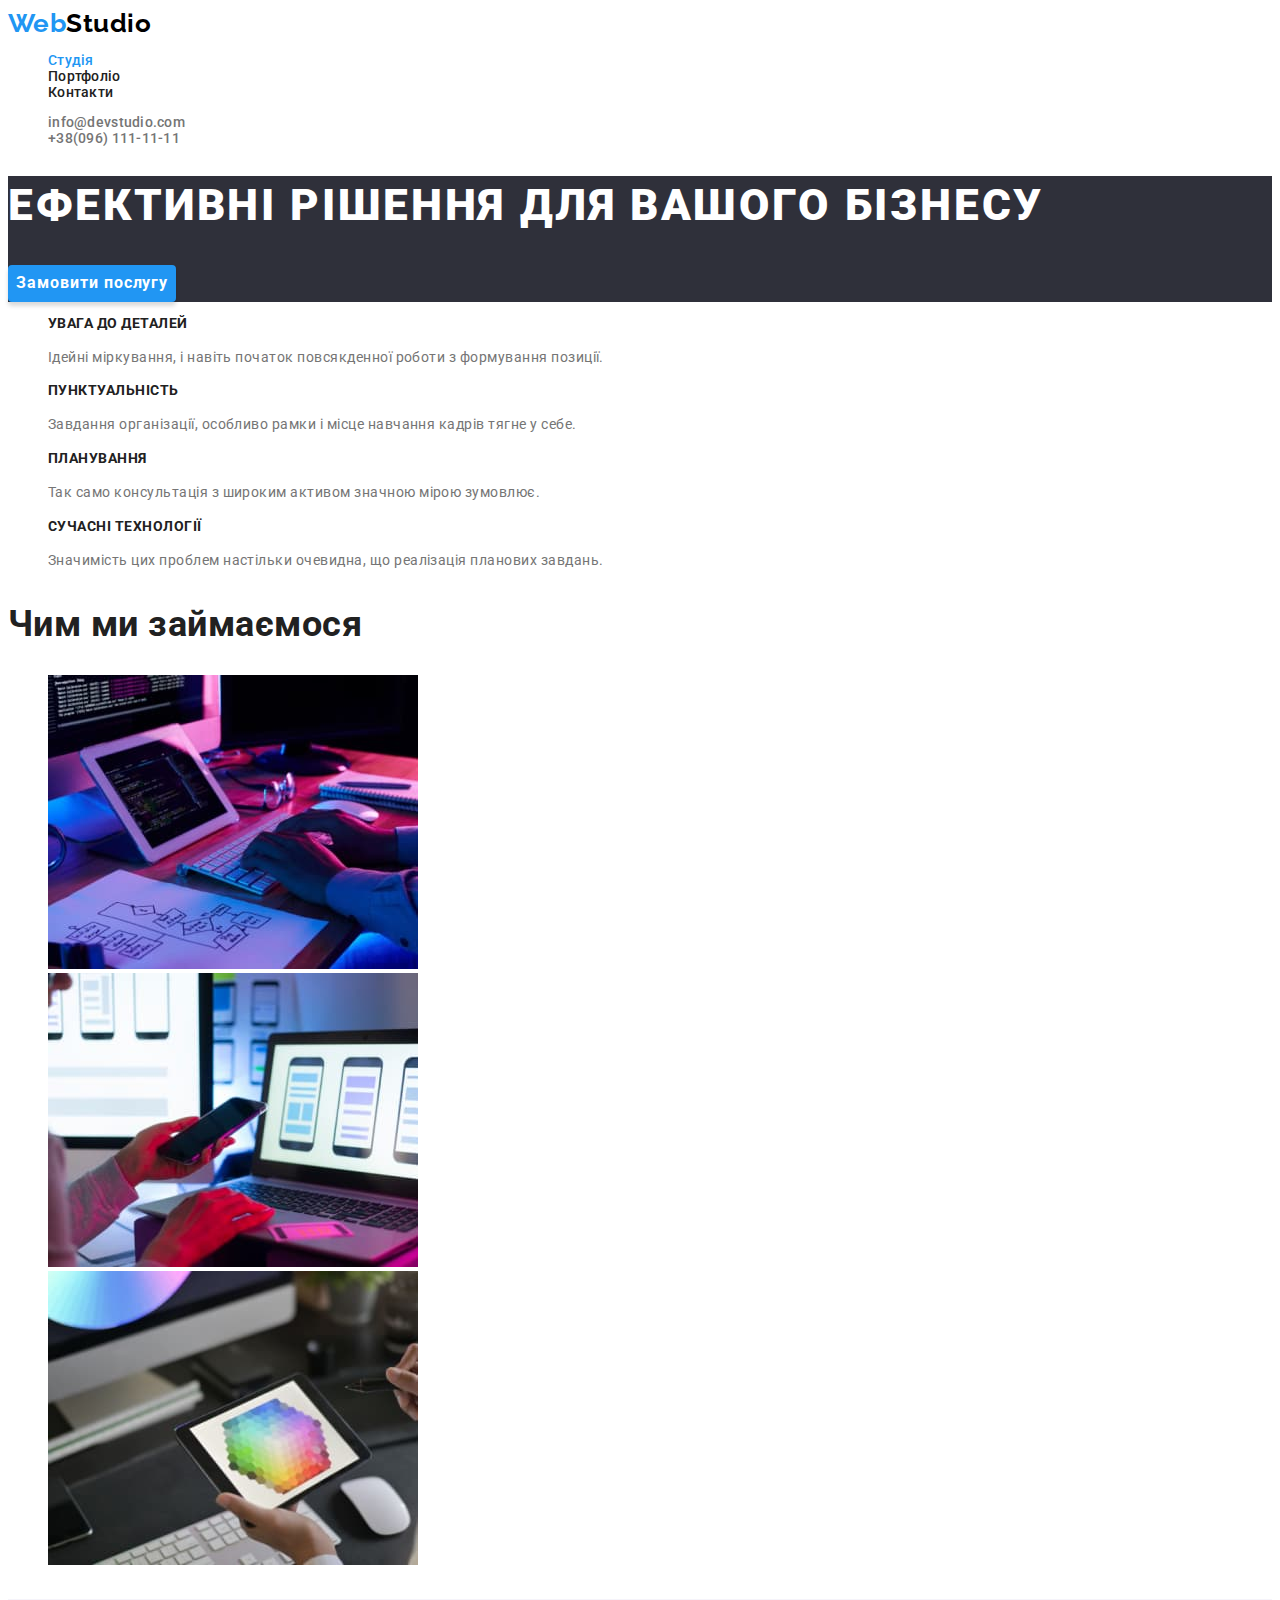
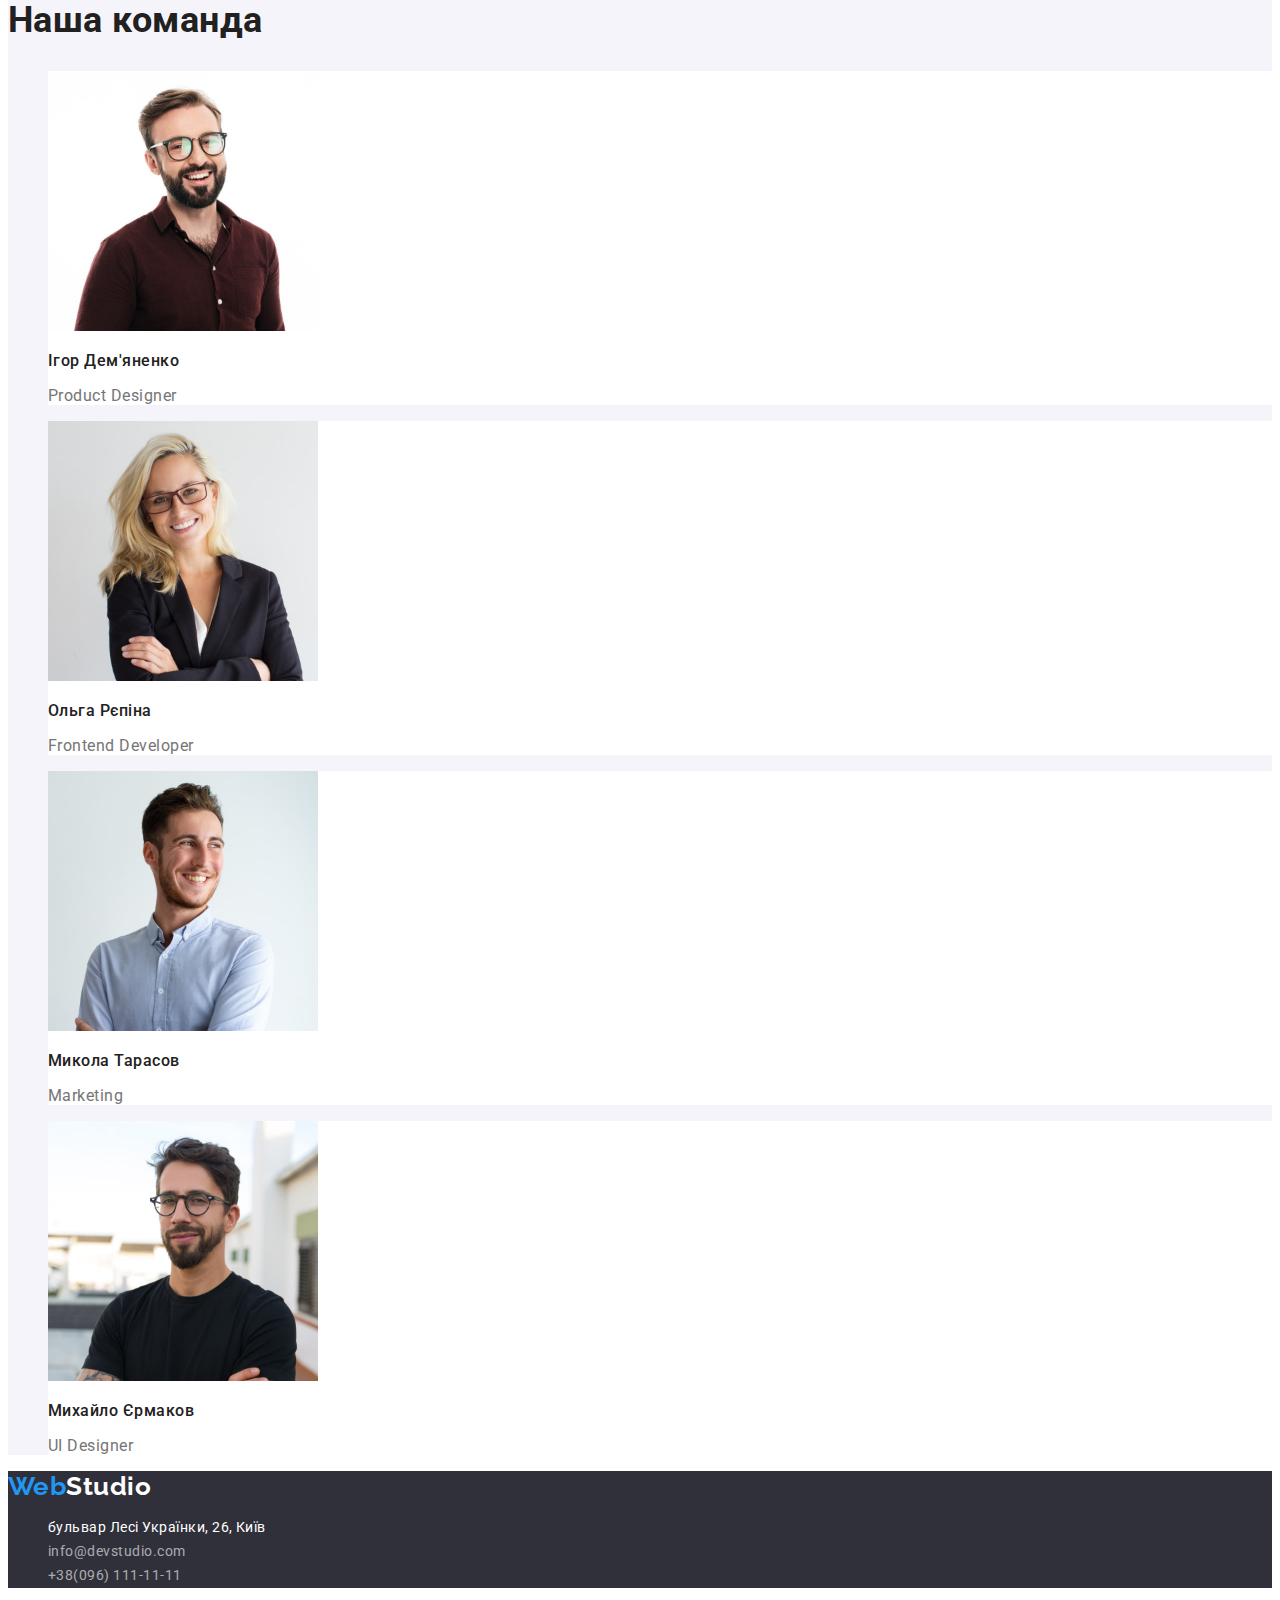
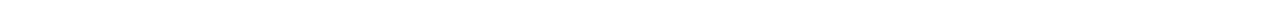
==== index.html @ f8b34349 "initial commit hw-03" ====
<!DOCTYPE html>
<html lang="uk">
  <head>
    <meta charset="UTF-8" />
    <meta http-equiv="X-UA-Compatible" content="IE=edge" />
    <meta name="viewport" content="width=device-width, initial-scale=1.0" />
    <title>goit-markup-hw-02</title>
    <link rel="preconnect" href="https://fonts.googleapis.com" />
    <link rel="preconnect" href="https://fonts.gstatic.com" crossorigin />
    <link
      href="https://fonts.googleapis.com/css2?family=Raleway:wght@700&family=Roboto:wght@400;500;700;900&display=swap"
      rel="stylesheet"
    />
    <link rel="stylesheet" href="./css/styles.css" />
  </head>
  <body>
    <header>
      <nav>
        <a class="link logo" href="./index.html">Web<span class="logo-span">Studio</span></a>
        <ul class="ul-nav">
          <li class="list">
            <a class="link nav link-current" href="./index.html">Студія</a>
          </li>
          <li class="list"><a class="link nav" href="./portfolio.html">Портфоліо</a></li>
          <li class="list"><a class="link nav" href="#">Контакти</a></li>
        </ul>
        <ul class="ul-nav">
          <li class="list">
            <a class="link auth" href="mailto:info@devstudio.com">info@devstudio.com</a>
          </li>
          <li class="list">
            <a class="link auth" href="tel:+380961111111">+38(096) 111-11-11</a>
          </li>
        </ul>
      </nav>
    </header>
    <main>
      <section class="hero-studio">
        <h1 class="hero-title">Ефективні рішення для вашого бізнесу</h1>
        <button class="btn btn-studio" type="button">Замовити послугу</button>
      </section>
      <section class="features">
        <h2 class="visually-hidden">Наші переваги</h2>
        <ul>
          <li class="list">
            <h3 class="features-title">Увага до деталей</h3>
            <p class="features-text">
              Ідейні міркування, і навіть початок повсякденної роботи з формування позиції.
            </p>
          </li>
          <li class="list">
            <h3 class="features-title">Пунктуальність</h3>
            <p class="features-text">
              Завдання організації, особливо рамки і місце навчання кадрів тягне у себе.
            </p>
          </li>
          <li class="list">
            <h3 class="features-title">Планування</h3>
            <p class="features-text">
              Так само консультація з широким активом значною мірою зумовлює.
            </p>
          </li>
          <li class="list">
            <h3 class="features-title">Сучасні технології</h3>
            <p class="features-text">
              Значимість цих проблем настільки очевидна, що реалізація планових завдань.
            </p>
          </li>
        </ul>
      </section>
      <section class="work">
        <h2 class="work-title">Чим ми займаємося</h2>
        <ul>
          <li class="list">
            <img src="./img/img1.jpg" alt="Фото десктопні розробки" width="370" />
          </li>
          <li class="list">
            <img src="./img/img2.jpg" alt="Фото розробка під мобільній пристрій" width="370" />
          </li>
          <li class="list">
            <img src="./img/img3.jpg" alt="Фото розробки графічного дизайну" width="370" />
          </li>
        </ul>
      </section>
      <section class="comand">
        <h2 class="comand-title">Наша команда</h2>
        <ul>
          <li class="list card">
            <img class="img" src="./img/t1.jpg" alt="Фото Ігор Дем'яненко" width="270" />
            <h3 class="card-title">Ігор Дем'яненко</h3>
            <p class="card-text">Product Designer</p>
          </li>
          <li class="list card">
            <img class="img" src="./img/t2.jpg" alt="Фото Ольга Рєпіна" width="270" />
            <h3 class="card-title">Ольга Рєпіна</h3>
            <p class="card-text">Frontend Developer</p>
          </li>
          <li class="list card">
            <img class="img" src="./img/t3.jpg" alt="Фото Микола Тарасов" width="270" />
            <h3 class="card-title">Микола Тарасов</h3>
            <p class="card-text">Marketing</p>
          </li>
          <li class="list card">
            <img class="img" src="./img/t4.jpg" alt="Фото Михайло Єрмаков" width="270" />
            <h3 class="card-title">Михайло Єрмаков</h3>
            <p class="card-text">UI Designer</p>
          </li>
        </ul>
      </section>
    </main>
    <footer class="footer">
      <a class="link logo" href="./index.html">Web<span class="footer-span">Studio</span></a>
      <address class="address">
        <ul>
          <li class="list">
            <a
              class="link map"
              href="https://goo.gl/maps/aX8FBNbtvhdyTscHA"
              target="_blank"
              rel="noreferrer nofollow noopener"
              >бульвар Лесі Українки, 26, Київ</a
            >
          </li>
          <li class="list">
            <a class="link mailto" href="mailto:info@devstudio.com">info@devstudio.com</a>
          </li>
          <li class="list"><a class="link tel" href="tel:+380961111111">+38(096) 111-11-11</a></li>
        </ul>
      </address>
    </footer>
  </body>
</html>
---- css/styles.css ----
:root {
  --primary-text-color:#212121;
  --primary-white-color: #ffffff;
  --accent-color: #2196F3;
  --accent-text-color: #757575;
  --accent-bgd-color: #2F303A;
}
body {
  color: var(--primary-text-color);
  background-color: var(--primary-white-color);
  font-family: 'Roboto', sans-serif;
  letter-spacing: 0.03em;
}
.link {
  text-decoration: none;
}
.list {
  list-style: none;
}
.logo {
  color: var(--accent-color);
  font-family: 'Raleway', sans-serif;
  font-weight: 700;
  font-size: 26px;
  line-height: 1.19;
}
.logo-span {
  color: #000000;
}
.ul-nav {
  font-weight: 500;
  font-size: 14px;
  line-height: 1.14;
  letter-spacing: 0.02em;
}
.nav {
  color: var(--primary-text-color);
}
.auth {
  color: var(--accent-text-color);
}
.link-current,
  .nav:hover,
  .nav:focus,
  .auth:hover,
  .auth:focus {
  color: var(--accent-color);
}
.hero-studio {
  background-color: var(--accent-bgd-color);
}
.hero-title{
  color: var(--primary-white-color);
  font-weight: 900;
  font-size: 44px;
  line-height: 1.36;
  letter-spacing: 0.06em;
  text-transform: uppercase;
}
.btn {
  box-shadow: 0px 4px 4px rgba(0, 0, 0, 0.15);
  border: var(--accent-color) solid 2px;
  border-radius: 4px;
  font-family: inherit;
  font-size: 16px;
  cursor: pointer;
}
.btn-studio {
  color: var(--primary-white-color);
  background:var(--accent-color);
  font-weight: 700;
  line-height: 1.88;
  letter-spacing: 0.06em;
}
.btn-studio:hover,
.btn-studio:focus {
  color: #188CE8;
}
.btn-portfolio {
  color: var(--primary-text-color);
  background-color: #F5F4FA;
  font-weight: 500;
  line-height: 1.62;
  letter-spacing: 0.03em;
}
.btn-portfolio-current,
  .btn-portfolio:hover,
  .btn-portfolio:focus {
  color: var(--primary-white-color);
  background-color: var(--accent-color);
}
.visually-hidden {
  position: absolute;
  white-space: nowrap;
  width: 1px;
  height: 1px;
  overflow: hidden;
  border: 0;
  padding: 0;
  clip: rect(0 0 0 0);
  clip-path: inset(50%);
  margin: -1px;
}
.features {
  font-size: 14px;
}
.features-title {
  color: var(--primary-text-color);
  font-weight: 700;
  font-size: 14px;
  line-height: 1.14;
  text-transform: uppercase;  
}
.features-text {
  color: var(--accent-text-color);
  line-height: 1.71;
}
.comand {
  background-color: #F5F4FA;
}
.work-title,
  .comand-title {
  color: var(--primary-text-color);
  font-weight: 700;
  font-size: 36px;
  line-height: 1.17;
}
.card {
  background-color: var(--primary-white-color);
  font-size: 16px;
  line-height: 1.19;
}
.card-title {
  color: var(--primary-text-color);
  font-weight: 500;
  font-size: 16px;
}
.card-text {
  color: var(--accent-text-color);
}
.footer {
  background-color: var(--accent-bgd-color);
}
.footer-span {
  color: var(--primary-white-color);
}
.address {
  font-style: normal;
  font-size: 14px;
  line-height: 1.71;
}
.map {
  color: var(--primary-white-color);
}
.mailto,
.tel {
  color: rgba(255, 255, 255, 0.6);  
}
.mailto:hover,
  .mailto:focus,
  .tel:hover,
  .tel:focus,
  .map:hover,
  .map:focus,
  .logo:hover,
  .logo:focus,
  .logo-span:hover,
  .logo-span:focus,
  .footer-span:hover,
  .footer-span:focus {
  color: var(--accent-color);
}
.portfolio-title {
  color: var(--primary-text-color);
  font-weight: 700;
  font-size: 18px;
  line-height: 2.00;
  letter-spacing: 0.06em;
}
.portfolio-text {
  color: var(--accent-text-color);
  font-size: 16px;
  line-height: 1.88;
}
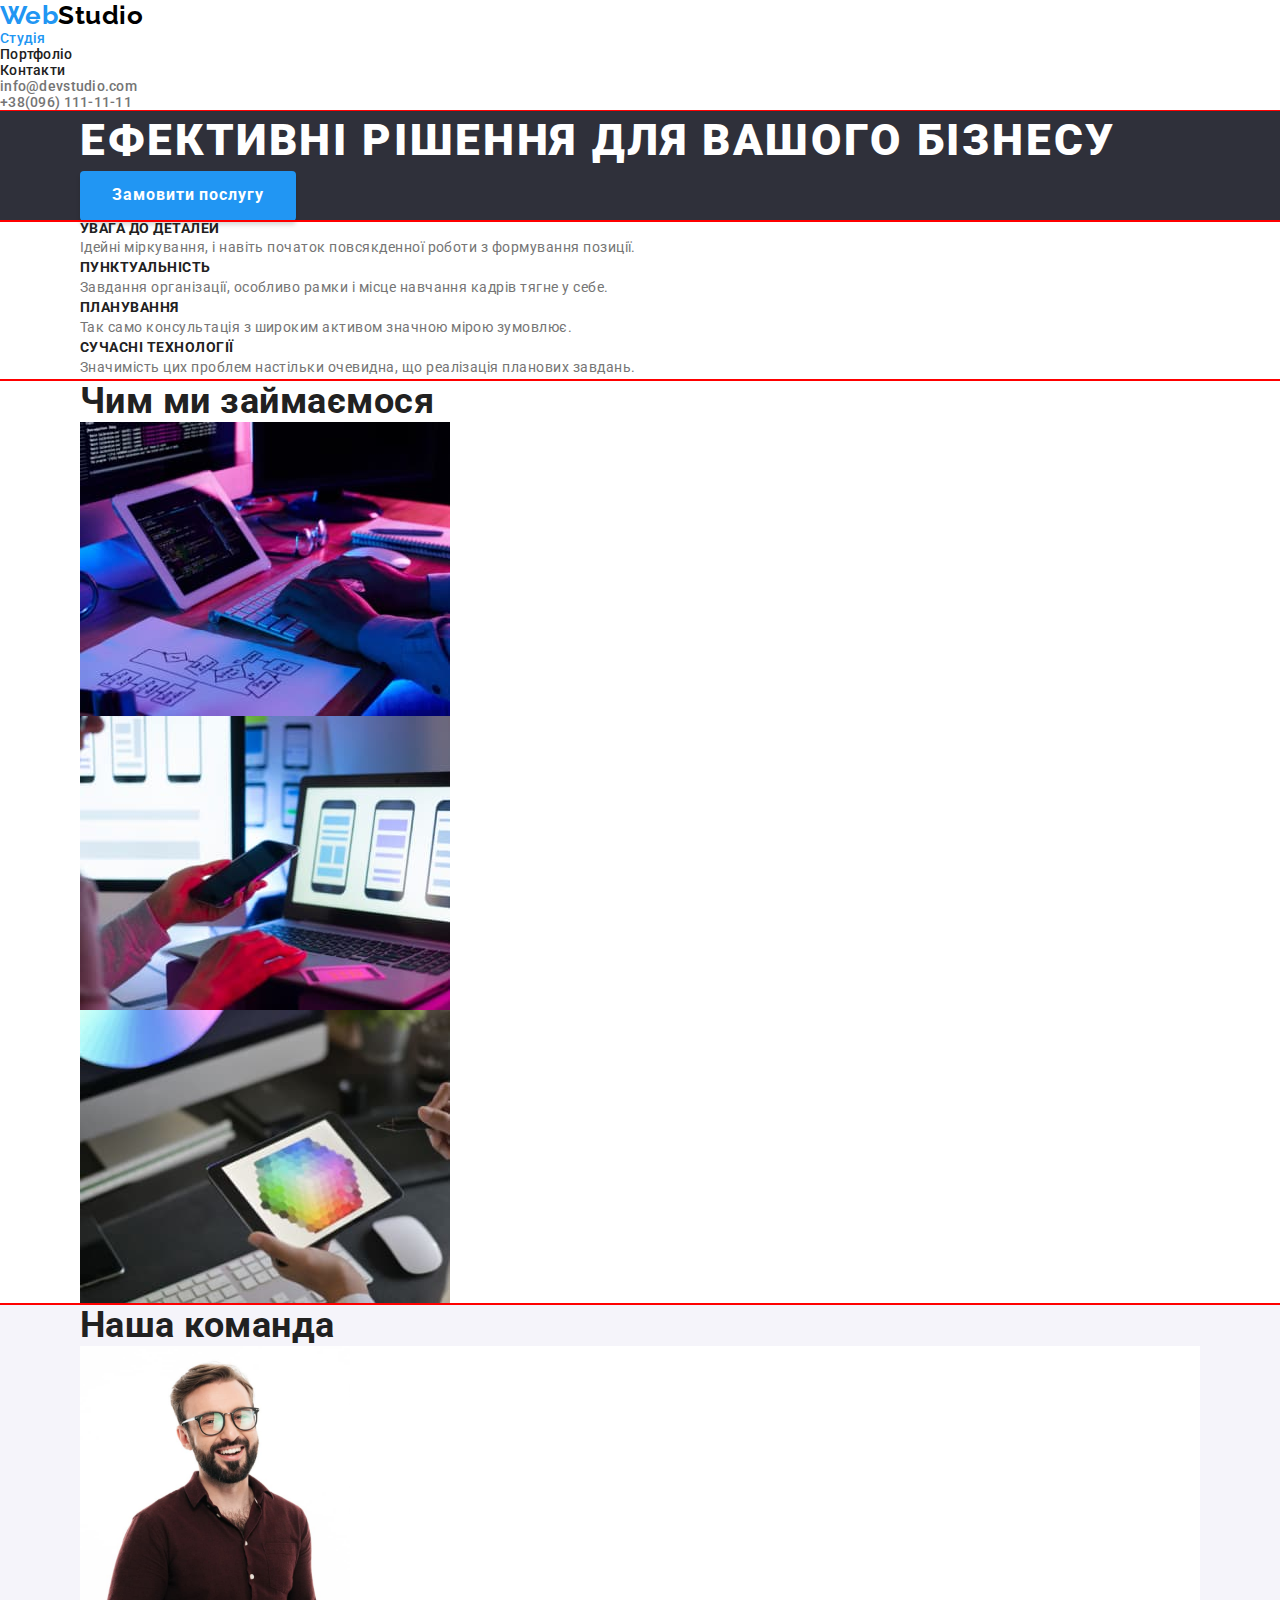
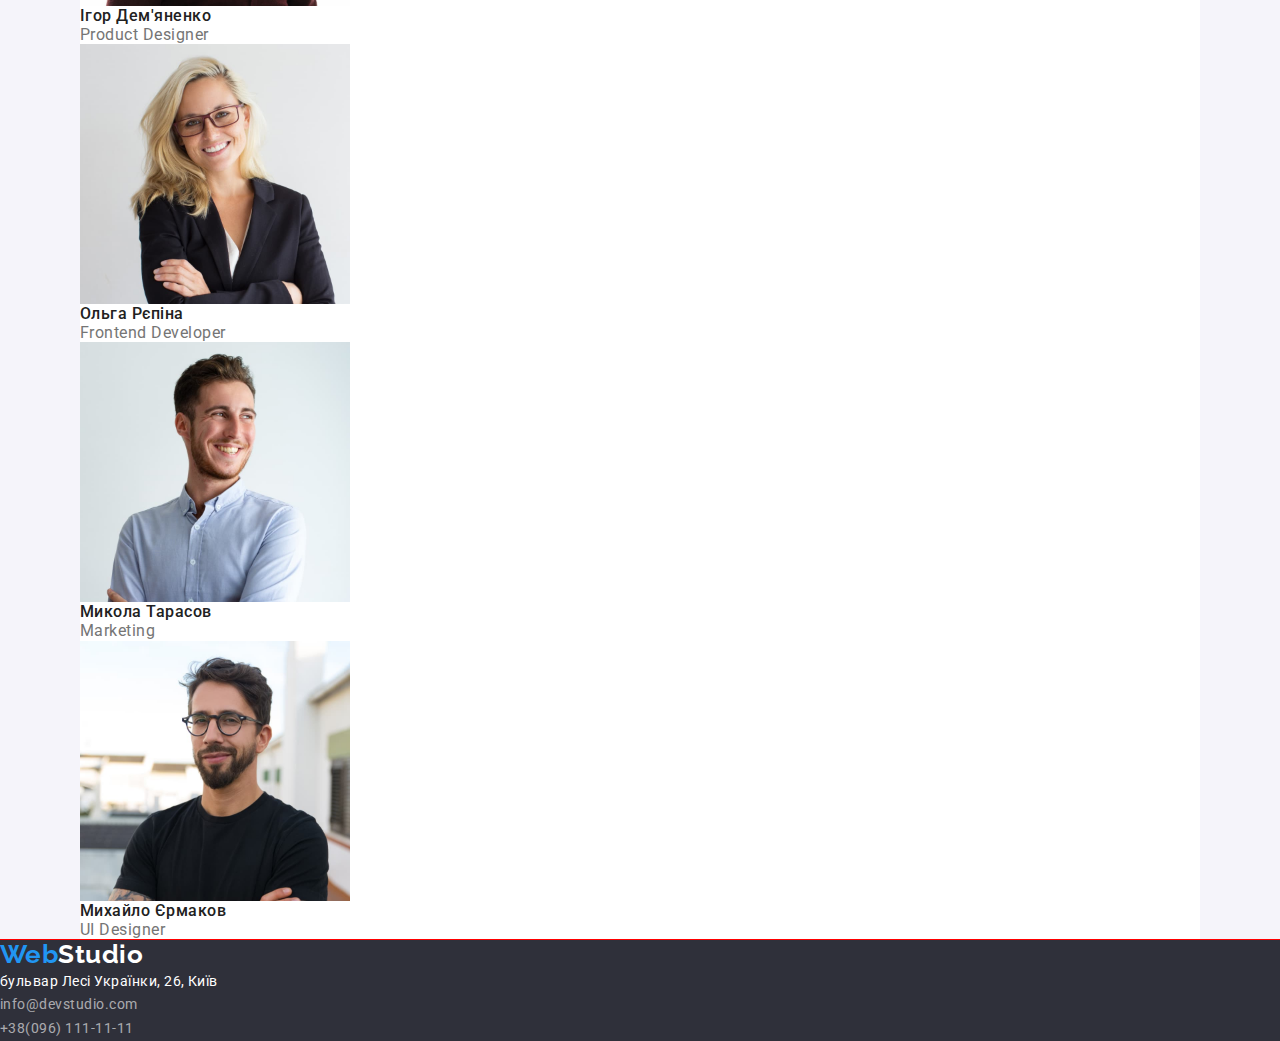
==== commit e5334a32: "section outline: 1px solid red;" ====
--- a/index.html
+++ b/index.html
@@ -4,12 +4,16 @@
     <meta charset="UTF-8" />
     <meta http-equiv="X-UA-Compatible" content="IE=edge" />
     <meta name="viewport" content="width=device-width, initial-scale=1.0" />
-    <title>goit-markup-hw-02</title>
+    <title>goit-markup-hw-03</title>
     <link rel="preconnect" href="https://fonts.googleapis.com" />
     <link rel="preconnect" href="https://fonts.gstatic.com" crossorigin />
     <link
       href="https://fonts.googleapis.com/css2?family=Raleway:wght@700&family=Roboto:wght@400;500;700;900&display=swap"
       rel="stylesheet"
+    />
+    <link
+      rel="stylesheet"
+      href="https://cdnjs.cloudflare.com/ajax/libs/modern-normalize/1.1.0/modern-normalize.min.css"
     />
     <link rel="stylesheet" href="./css/styles.css" />
   </head>
@@ -35,77 +39,95 @@
       </nav>
     </header>
     <main>
-      <section class="hero-studio">
-        <h1 class="hero-title">Ефективні рішення для вашого бізнесу</h1>
-        <button class="btn btn-studio" type="button">Замовити послугу</button>
+      <section class="section hero-studio">
+        <div class="container">
+          <h1 class="hero-title">Ефективні рішення для вашого бізнесу</h1>
+          <button class="btn btn-studio" type="button">Замовити послугу</button>
+        </div>
       </section>
-      <section class="features">
-        <h2 class="visually-hidden">Наші переваги</h2>
-        <ul>
-          <li class="list">
-            <h3 class="features-title">Увага до деталей</h3>
-            <p class="features-text">
-              Ідейні міркування, і навіть початок повсякденної роботи з формування позиції.
-            </p>
-          </li>
-          <li class="list">
-            <h3 class="features-title">Пунктуальність</h3>
-            <p class="features-text">
-              Завдання організації, особливо рамки і місце навчання кадрів тягне у себе.
-            </p>
-          </li>
-          <li class="list">
-            <h3 class="features-title">Планування</h3>
-            <p class="features-text">
-              Так само консультація з широким активом значною мірою зумовлює.
-            </p>
-          </li>
-          <li class="list">
-            <h3 class="features-title">Сучасні технології</h3>
-            <p class="features-text">
-              Значимість цих проблем настільки очевидна, що реалізація планових завдань.
-            </p>
-          </li>
-        </ul>
+      <section class="section features">
+        <div class="container">
+          <h2 class="visually-hidden">Наші переваги</h2>
+          <ul>
+            <li class="list">
+              <h3 class="features-title">Увага до деталей</h3>
+              <p class="features-text">
+                Ідейні міркування, і навіть початок повсякденної роботи з формування позиції.
+              </p>
+            </li>
+            <li class="list">
+              <h3 class="features-title">Пунктуальність</h3>
+              <p class="features-text">
+                Завдання організації, особливо рамки і місце навчання кадрів тягне у себе.
+              </p>
+            </li>
+            <li class="list">
+              <h3 class="features-title">Планування</h3>
+              <p class="features-text">
+                Так само консультація з широким активом значною мірою зумовлює.
+              </p>
+            </li>
+            <li class="list">
+              <h3 class="features-title">Сучасні технології</h3>
+              <p class="features-text">
+                Значимість цих проблем настільки очевидна, що реалізація планових завдань.
+              </p>
+            </li>
+          </ul>
+        </div>
       </section>
-      <section class="work">
-        <h2 class="work-title">Чим ми займаємося</h2>
-        <ul>
-          <li class="list">
-            <img src="./img/img1.jpg" alt="Фото десктопні розробки" width="370" />
-          </li>
-          <li class="list">
-            <img src="./img/img2.jpg" alt="Фото розробка під мобільній пристрій" width="370" />
-          </li>
-          <li class="list">
-            <img src="./img/img3.jpg" alt="Фото розробки графічного дизайну" width="370" />
-          </li>
-        </ul>
+      <section class="section work">
+        <div class="container">
+          <h2 class="work-title">Чим ми займаємося</h2>
+          <ul>
+            <li class="list">
+              <img class="img" src="./img/img1.jpg" alt="Фото десктопні розробки" width="370" />
+            </li>
+            <li class="list">
+              <img
+                class="img"
+                src="./img/img2.jpg"
+                alt="Фото розробка під мобільній пристрій"
+                width="370"
+              />
+            </li>
+            <li class="list">
+              <img
+                class="img"
+                src="./img/img3.jpg"
+                alt="Фото розробки графічного дизайну"
+                width="370"
+              />
+            </li>
+          </ul>
+        </div>
       </section>
-      <section class="comand">
-        <h2 class="comand-title">Наша команда</h2>
-        <ul>
-          <li class="list card">
-            <img class="img" src="./img/t1.jpg" alt="Фото Ігор Дем'яненко" width="270" />
-            <h3 class="card-title">Ігор Дем'яненко</h3>
-            <p class="card-text">Product Designer</p>
-          </li>
-          <li class="list card">
-            <img class="img" src="./img/t2.jpg" alt="Фото Ольга Рєпіна" width="270" />
-            <h3 class="card-title">Ольга Рєпіна</h3>
-            <p class="card-text">Frontend Developer</p>
-          </li>
-          <li class="list card">
-            <img class="img" src="./img/t3.jpg" alt="Фото Микола Тарасов" width="270" />
-            <h3 class="card-title">Микола Тарасов</h3>
-            <p class="card-text">Marketing</p>
-          </li>
-          <li class="list card">
-            <img class="img" src="./img/t4.jpg" alt="Фото Михайло Єрмаков" width="270" />
-            <h3 class="card-title">Михайло Єрмаков</h3>
-            <p class="card-text">UI Designer</p>
-          </li>
-        </ul>
+      <section class="section comand">
+        <div class="container">
+          <h2 class="comand-title">Наша команда</h2>
+          <ul>
+            <li class="list card">
+              <img class="img" src="./img/t1.jpg" alt="Фото Ігор Дем'яненко" width="270" />
+              <h3 class="card-title">Ігор Дем'яненко</h3>
+              <p class="card-text">Product Designer</p>
+            </li>
+            <li class="list card">
+              <img class="img" src="./img/t2.jpg" alt="Фото Ольга Рєпіна" width="270" />
+              <h3 class="card-title">Ольга Рєпіна</h3>
+              <p class="card-text">Frontend Developer</p>
+            </li>
+            <li class="list card">
+              <img class="img" src="./img/t3.jpg" alt="Фото Микола Тарасов" width="270" />
+              <h3 class="card-title">Микола Тарасов</h3>
+              <p class="card-text">Marketing</p>
+            </li>
+            <li class="list card">
+              <img class="img" src="./img/t4.jpg" alt="Фото Михайло Єрмаков" width="270" />
+              <h3 class="card-title">Михайло Єрмаков</h3>
+              <p class="card-text">UI Designer</p>
+            </li>
+          </ul>
+        </div>
       </section>
     </main>
     <footer class="footer">
--- a/css/styles.css
+++ b/css/styles.css
@@ -1,3 +1,22 @@
+html {
+  box-sizing: border-box;
+}
+*,
+*::before,
+*::after {
+  box-sizing: inherit;
+}
+body {
+  margin: 0;
+  color: var(--primary-text-color);
+  background-color: var(--primary-white-color);
+  font-family: 'Roboto', sans-serif;
+  letter-spacing: 0.03em;
+}
+h1,h2,h3, p {
+  padding: 0;
+  margin: 0;
+}
 :root {
   --primary-text-color:#212121;
   --primary-white-color: #ffffff;
@@ -5,17 +24,39 @@
   --accent-text-color: #757575;
   --accent-bgd-color: #2F303A;
 }
-body {
-  color: var(--primary-text-color);
-  background-color: var(--primary-white-color);
-  font-family: 'Roboto', sans-serif;
-  letter-spacing: 0.03em;
-}
 .link {
   text-decoration: none;
 }
 .list {
   list-style: none;
+}
+ul {
+  padding: 0;
+  margin: 0;
+}
+::selection {
+  color: var(--primary-white-color);
+  background-color: var(--accent-bgd-color);
+}
+.section {
+  padding: 0 64px;
+  outline: 1px solid red;
+}
+.container {
+  width: 100%;
+  max-width: 1200px;
+  margin: 0 auto;
+  padding: 0 16px;
+}
+.img {
+  display: block;
+  max-width: 100%;
+  height: auto;
+}
+.portfolio-img {
+  display: block;
+  max-width: 100%;
+  height: auto;  
 }
 .logo {
   color: var(--accent-color);
@@ -58,16 +99,24 @@
   text-transform: uppercase;
 }
 .btn {
+  display: inline-block;
+  /* padding: 20px 40px; */
   box-shadow: 0px 4px 4px rgba(0, 0, 0, 0.15);
-  border: var(--accent-color) solid 2px;
+  border: transparent solid 1px;
   border-radius: 4px;
   font-family: inherit;
   font-size: 16px;
+  text-align: center;
   cursor: pointer;
 }
 .btn-studio {
   color: var(--primary-white-color);
   background:var(--accent-color);
+  /* position: absolute; */
+  min-width: 216px;
+  height: 50px;
+  left: 692px;
+  top: 430px;
   font-weight: 700;
   line-height: 1.88;
   letter-spacing: 0.06em;
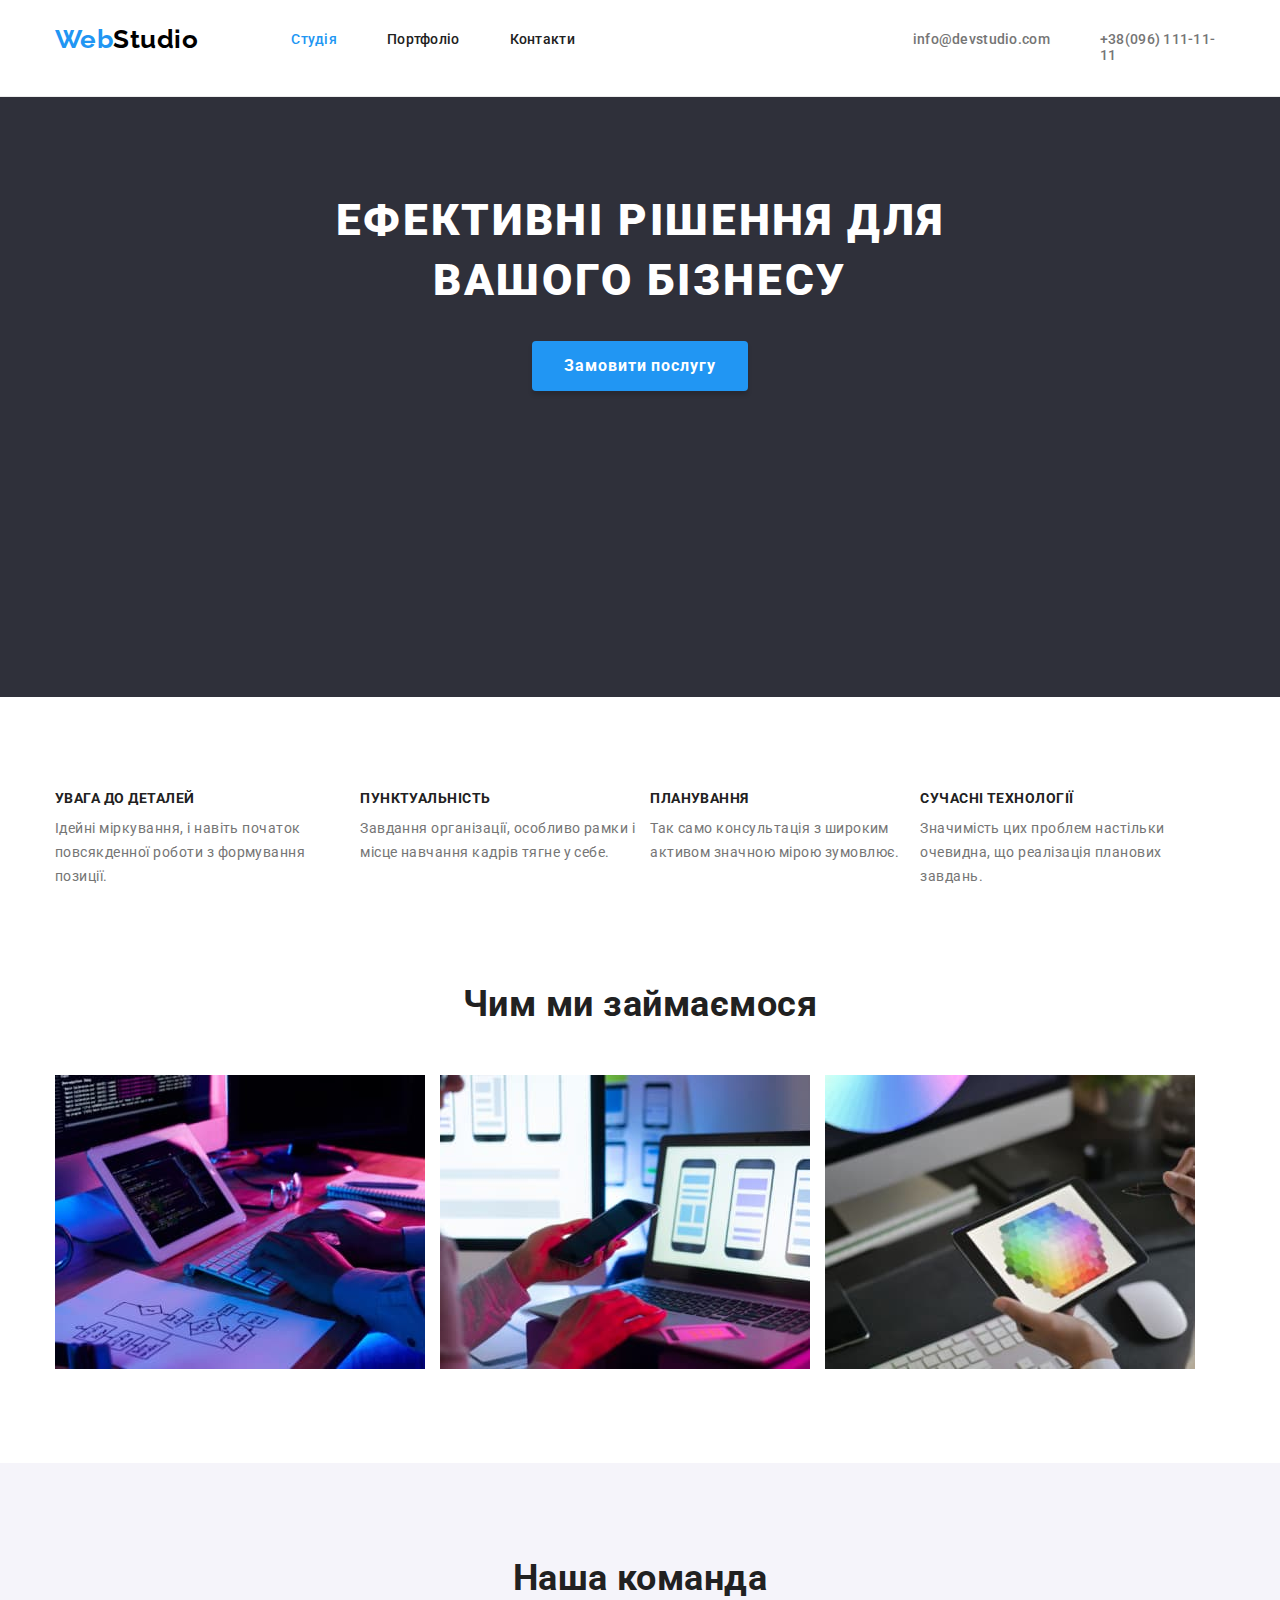
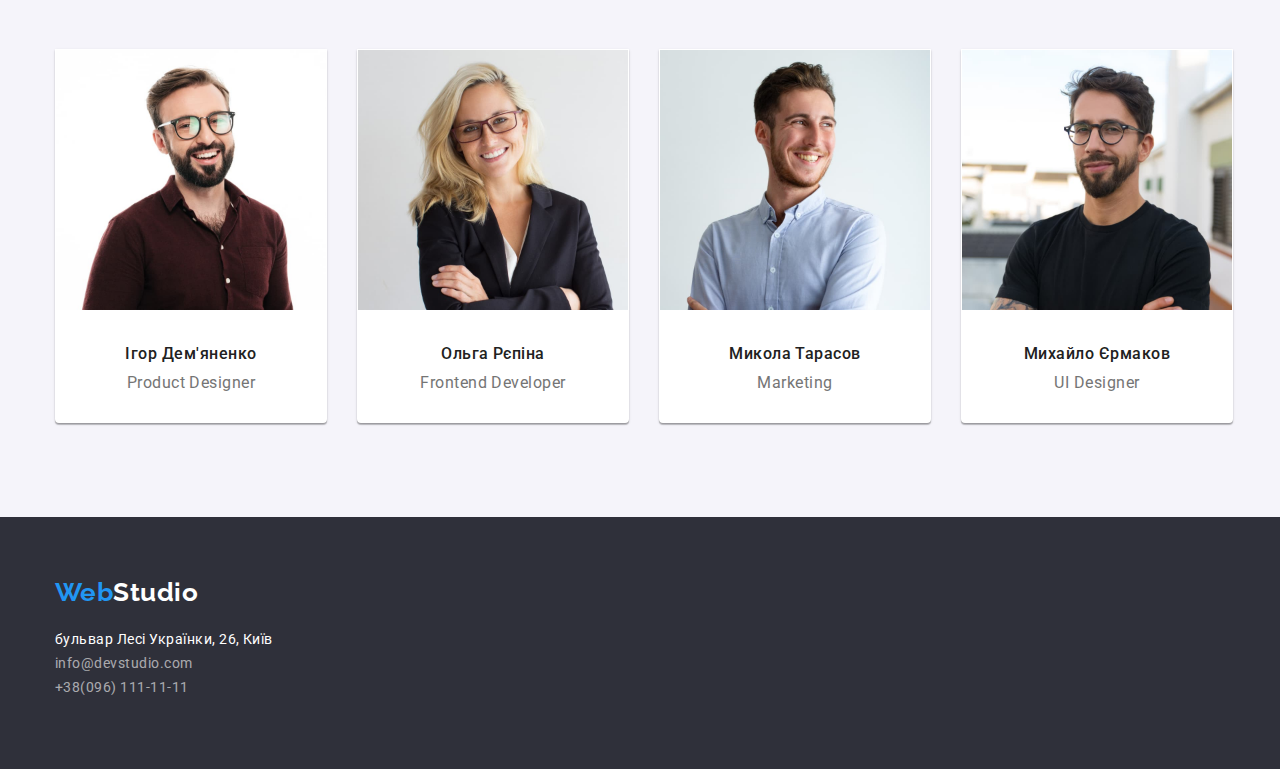
==== commit 3d641004: "page1" ====
--- a/index.html
+++ b/index.html
@@ -19,55 +19,57 @@
   </head>
   <body>
     <header>
-      <nav>
-        <a class="link logo" href="./index.html">Web<span class="logo-span">Studio</span></a>
-        <ul class="ul-nav">
-          <li class="list">
-            <a class="link nav link-current" href="./index.html">Студія</a>
-          </li>
-          <li class="list"><a class="link nav" href="./portfolio.html">Портфоліо</a></li>
-          <li class="list"><a class="link nav" href="#">Контакти</a></li>
-        </ul>
-        <ul class="ul-nav">
-          <li class="list">
-            <a class="link auth" href="mailto:info@devstudio.com">info@devstudio.com</a>
-          </li>
-          <li class="list">
-            <a class="link auth" href="tel:+380961111111">+38(096) 111-11-11</a>
-          </li>
-        </ul>
-      </nav>
+      <div class="container">
+        <nav class="main-nav">
+          <a class="link logo" href="./index.html">Web<span class="logo-span">Studio</span></a>
+          <ul class="site-nav list">
+            <li class="li">
+              <a class="link nav link-current" href="./index.html">Студія</a>
+            </li>
+            <li class="li"><a class="link nav" href="./portfolio.html">Портфоліо</a></li>
+            <li class="li"><a class="link nav" href="#">Контакти</a></li>
+          </ul>
+        </nav>
+          <ul class="auth-nav list">
+            <li class="li">
+              <a class="link auth" href="mailto:info@devstudio.com">info@devstudio.com</a>
+            </li>
+            <li class="li">
+              <a class="link auth" href="tel:+380961111111">+38(096) 111-11-11</a>
+            </li>
+          </ul>        
+      </div>
     </header>
     <main>
       <section class="section hero-studio">
         <div class="container">
-          <h1 class="hero-title">Ефективні рішення для вашого бізнесу</h1>
+          <h1 class="title">Ефективні рішення для вашого бізнесу</h1>
           <button class="btn btn-studio" type="button">Замовити послугу</button>
         </div>
       </section>
       <section class="section features">
         <div class="container">
           <h2 class="visually-hidden">Наші переваги</h2>
-          <ul>
-            <li class="list">
+          <ul class="list">
+            <li>
               <h3 class="features-title">Увага до деталей</h3>
               <p class="features-text">
                 Ідейні міркування, і навіть початок повсякденної роботи з формування позиції.
               </p>
             </li>
-            <li class="list">
+            <li>
               <h3 class="features-title">Пунктуальність</h3>
               <p class="features-text">
                 Завдання організації, особливо рамки і місце навчання кадрів тягне у себе.
               </p>
             </li>
-            <li class="list">
+            <li>
               <h3 class="features-title">Планування</h3>
               <p class="features-text">
                 Так само консультація з широким активом значною мірою зумовлює.
               </p>
             </li>
-            <li class="list">
+            <li>
               <h3 class="features-title">Сучасні технології</h3>
               <p class="features-text">
                 Значимість цих проблем настільки очевидна, що реалізація планових завдань.
@@ -78,12 +80,12 @@
       </section>
       <section class="section work">
         <div class="container">
-          <h2 class="work-title">Чим ми займаємося</h2>
-          <ul>
-            <li class="list">
+          <h2 class="title">Чим ми займаємося</h2>
+          <ul class="list">
+            <li class="li">
               <img class="img" src="./img/img1.jpg" alt="Фото десктопні розробки" width="370" />
             </li>
-            <li class="list">
+            <li class="li">
               <img
                 class="img"
                 src="./img/img2.jpg"
@@ -91,7 +93,7 @@
                 width="370"
               />
             </li>
-            <li class="list">
+            <li class="li">
               <img
                 class="img"
                 src="./img/img3.jpg"
@@ -104,51 +106,61 @@
       </section>
       <section class="section comand">
         <div class="container">
-          <h2 class="comand-title">Наша команда</h2>
-          <ul>
-            <li class="list card">
+          <h2 class="title">Наша команда</h2>
+          <ul class="list">
+            <li class="card-studio">
               <img class="img" src="./img/t1.jpg" alt="Фото Ігор Дем'яненко" width="270" />
-              <h3 class="card-title">Ігор Дем'яненко</h3>
-              <p class="card-text">Product Designer</p>
+              <div class="item">
+                <h3 class="card-title">Ігор Дем'яненко</h3>
+                <p class="card-text">Product Designer</p>
+              </div>
             </li>
-            <li class="list card">
+            <li class="card-studio">
               <img class="img" src="./img/t2.jpg" alt="Фото Ольга Рєпіна" width="270" />
-              <h3 class="card-title">Ольга Рєпіна</h3>
-              <p class="card-text">Frontend Developer</p>
+              <div class="item">
+                <h3 class="card-title">Ольга Рєпіна</h3>
+                <p class="card-text">Frontend Developer</p>
+              </div>
             </li>
-            <li class="list card">
+            <li class="card-studio">
               <img class="img" src="./img/t3.jpg" alt="Фото Микола Тарасов" width="270" />
-              <h3 class="card-title">Микола Тарасов</h3>
-              <p class="card-text">Marketing</p>
+              <div class="item">
+                <h3 class="card-title">Микола Тарасов</h3>
+                <p class="card-text">Marketing</p>
+              </div>
             </li>
-            <li class="list card">
+            <li class="card-studio">
               <img class="img" src="./img/t4.jpg" alt="Фото Михайло Єрмаков" width="270" />
-              <h3 class="card-title">Михайло Єрмаков</h3>
-              <p class="card-text">UI Designer</p>
+              <div class="item">
+                <h3 class="card-title">Михайло Єрмаков</h3>
+                <p class="card-text">UI Designer</p>
+              </div>
             </li>
           </ul>
         </div>
       </section>
     </main>
     <footer class="footer">
-      <a class="link logo" href="./index.html">Web<span class="footer-span">Studio</span></a>
-      <address class="address">
-        <ul>
-          <li class="list">
-            <a
-              class="link map"
-              href="https://goo.gl/maps/aX8FBNbtvhdyTscHA"
-              target="_blank"
-              rel="noreferrer nofollow noopener"
-              >бульвар Лесі Українки, 26, Київ</a
-            >
-          </li>
-          <li class="list">
-            <a class="link mailto" href="mailto:info@devstudio.com">info@devstudio.com</a>
-          </li>
-          <li class="list"><a class="link tel" href="tel:+380961111111">+38(096) 111-11-11</a></li>
-        </ul>
-      </address>
+      <div class="container">
+        <a class="link logo" href="./index.html">Web<span class="footer-span">Studio</span></a>
+        <address class="address">
+          <ul class="footer-nav list">
+            <li class="li">
+              <a
+                class="link map"
+                href="https://goo.gl/maps/aX8FBNbtvhdyTscHA"
+                target="_blank"
+                rel="noreferrer nofollow noopener"
+                >бульвар Лесі Українки, 26, Київ</a
+              >
+            </li>
+            <li class="li">
+              <a class="link mailto" href="mailto:info@devstudio.com">info@devstudio.com</a>
+            </li class="li">
+            <li><a class="link tel" href="tel:+380961111111">+38(096) 111-11-11</a></li>
+          </ul>
+        </address>
+      </div>
     </footer>
   </body>
 </html>
--- a/css/styles.css
+++ b/css/styles.css
@@ -24,51 +24,75 @@
   --accent-text-color: #757575;
   --accent-bgd-color: #2F303A;
 }
+header {
+  border-bottom: 1px solid #ECECEC;;
+}
+header .container {
+  display: flex;
+}
+.main-nav {
+  display: flex;
+}
+.site-nav,
+  .auth-nav,
+    .ul-portfolio {
+  display: flex;
+}
 .link {
   text-decoration: none;
-}
+ }
 .list {
   list-style: none;
-}
-ul {
   padding: 0;
   margin: 0;
 }
-::selection {
+.site-nav .li+.li,
+  .auth-nav .li+.li {
+  margin-left: 50px; 
+}
+.site-nav .li:first-child {
+  margin-left: 93px;
+}
+.auth-nav .li:first-child {
+  margin-left: 338px;
+}
+.auth-nav .link,
+  .site-nav .link {
+  display: block;
+  padding: 32px 0;
+}
+.card-portfolio .link {
+  display: block;
+  padding: 32px 0;
+}
+/* .site-nav .li,
+.auth-nav .li {
+  outline: solid 2px red;
+} */
+/* ::selection {
   color: var(--primary-white-color);
   background-color: var(--accent-bgd-color);
-}
-.section {
-  padding: 0 64px;
-  outline: 1px solid red;
-}
-.container {
-  width: 100%;
-  max-width: 1200px;
-  margin: 0 auto;
-  padding: 0 16px;
-}
-.img {
-  display: block;
-  max-width: 100%;
-  height: auto;
-}
-.portfolio-img {
-  display: block;
-  max-width: 100%;
-  height: auto;  
-}
+} */
 .logo {
+  display: block;
   color: var(--accent-color);
   font-family: 'Raleway', sans-serif;
   font-weight: 700;
   font-size: 26px;
   line-height: 1.19;
+  margin-left: 0;  
 }
 .logo-span {
   color: #000000;
 }
-.ul-nav {
+.main-nav .logo {
+  padding: 24px 0 25px 0;
+}
+.footer .logo {
+  padding: 60px 0 20px 0;
+}
+.site-nav,
+  .auth-nav {
   font-weight: 500;
   font-size: 14px;
   line-height: 1.14;
@@ -80,27 +104,13 @@
 .auth {
   color: var(--accent-text-color);
 }
-.link-current,
-  .nav:hover,
-  .nav:focus,
-  .auth:hover,
-  .auth:focus {
-  color: var(--accent-color);
-}
-.hero-studio {
-  background-color: var(--accent-bgd-color);
-}
-.hero-title{
-  color: var(--primary-white-color);
-  font-weight: 900;
-  font-size: 44px;
-  line-height: 1.36;
-  letter-spacing: 0.06em;
-  text-transform: uppercase;
-}
+.section {
+  padding-top: 94px;
+  text-align: center;
+  /* outline: 1px solid red; */
+}
+
 .btn {
-  display: inline-block;
-  /* padding: 20px 40px; */
   box-shadow: 0px 4px 4px rgba(0, 0, 0, 0.15);
   border: transparent solid 1px;
   border-radius: 4px;
@@ -112,18 +122,17 @@
 .btn-studio {
   color: var(--primary-white-color);
   background:var(--accent-color);
-  /* position: absolute; */
   min-width: 216px;
   height: 50px;
-  left: 692px;
-  top: 430px;
   font-weight: 700;
   line-height: 1.88;
   letter-spacing: 0.06em;
+  margin-top: 30px;
 }
 .btn-studio:hover,
 .btn-studio:focus {
   color: #188CE8;
+  outline: solid 1px transparent;
 }
 .btn-portfolio {
   color: var(--primary-text-color);
@@ -137,6 +146,7 @@
   .btn-portfolio:focus {
   color: var(--primary-white-color);
   background-color: var(--accent-color);
+  outline: solid 1px transparent;
 }
 .visually-hidden {
   position: absolute;
@@ -150,15 +160,40 @@
   clip-path: inset(50%);
   margin: -1px;
 }
+.features .list,
+.work .list,
+.comand .list {
+  display: flex;
+}
+.work .img {
+  display: block;
+  max-width: 100%;
+  height: auto;
+  margin-top: 50px;
+  margin-bottom: 94px;
+}
+.work .li+.li {
+  margin-left: 15px;
+}
+.card-portfolio .img {
+  display: block;
+  /* max-width: 100%; */
+  height: auto;
+}
+.card-portfolio-item {
+  padding: 20px 24px;
+}
 .features {
   font-size: 14px;
+  text-align: left;
 }
 .features-title {
   color: var(--primary-text-color);
   font-weight: 700;
   font-size: 14px;
   line-height: 1.14;
-  text-transform: uppercase;  
+  text-transform: uppercase;
+  margin-bottom: 10px;  
 }
 .features-text {
   color: var(--accent-text-color);
@@ -167,28 +202,75 @@
 .comand {
   background-color: #F5F4FA;
 }
-.work-title,
-  .comand-title {
+.hero-studio {
+  background-color: var(--accent-bgd-color);
+  width: 100%;
+  max-width: 1600px;
+  margin: 0 auto;
+  height: 600px;
+  /* padding: 200px 0 200px 437px; */
+}
+.container {
+  width: 100%;
+  max-width: 1200px;
+  margin: 0 auto;
+  padding: 0 15px;
+}
+.hero-studio .title {
+  color: var(--primary-white-color);
+  font-weight: 900;
+  font-size: 44px;
+  line-height: 1.36;
+  letter-spacing: 0.06em;
+  text-transform: uppercase;
+ }
+.hero-studio .container {
+  max-width: 696px;
+}
+.work .title,
+  .comand .title {
   color: var(--primary-text-color);
   font-weight: 700;
   font-size: 36px;
   line-height: 1.17;
-}
-.card {
+  text-align: center;
+}
+.comand .title {
+  margin-bottom: 50px;
+}
+.card-studio {
   background-color: var(--primary-white-color);
   font-size: 16px;
   line-height: 1.19;
+  text-align: center;
+  margin-bottom: 94px;
+  box-shadow: 0px 1px 3px rgba(0, 0, 0, 0.12), 0px 1px 1px rgba(0, 0, 0, 0.14), 0px 2px 1px rgba(0, 0, 0, 0.2);
+  border-radius: 0px 0px 4px 4px;
+  border: transparent solid 1px;
+}
+.card-studio + .card-studio {
+  margin-left: 30px;
+}
+.card-studio .item {
+  padding-bottom: 30px;
 }
 .card-title {
   color: var(--primary-text-color);
   font-weight: 500;
   font-size: 16px;
+  margin-top: 30px;
+  margin-bottom: 10px;
 }
 .card-text {
   color: var(--accent-text-color);
 }
 .footer {
+  display: block;
   background-color: var(--accent-bgd-color);
+  width: 100%;
+  max-width: 1600px;
+  margin: 0 auto;
+  height: 252px;
 }
 .footer-span {
   color: var(--primary-white-color);
@@ -197,6 +279,7 @@
   font-style: normal;
   font-size: 14px;
   line-height: 1.71;
+  margin-top: 0px;
 }
 .map {
   color: var(--primary-white-color);
@@ -205,7 +288,12 @@
 .tel {
   color: rgba(255, 255, 255, 0.6);  
 }
-.mailto:hover,
+
+/* .nav:hover,
+  .nav:focus,
+  .auth:hover,
+  .auth:focus,
+  .mailto:hover,
   .mailto:focus,
   .tel:hover,
   .tel:focus,
@@ -216,8 +304,22 @@
   .logo-span:hover,
   .logo-span:focus,
   .footer-span:hover,
-  .footer-span:focus {
+  .footer-span:focus, */
+  
+.link-current{
   color: var(--accent-color);
+}
+.link:hover,
+  .link:focus {
+  color: var(--accent-color);
+  text-decoration: underline;
+  outline: solid 1px transparent;
+}
+.card-portfolio {
+  width: 370px;
+}
+.card-portfolio + .card-portfolio {
+  margin-left: 30px;
 }
 .portfolio-title {
   color: var(--primary-text-color);
@@ -225,9 +327,11 @@
   font-size: 18px;
   line-height: 2.00;
   letter-spacing: 0.06em;
+  margin-bottom: 10px;
 }
 .portfolio-text {
   color: var(--accent-text-color);
   font-size: 16px;
   line-height: 1.88;
-}
+  margin-bottom: 10px;
+}
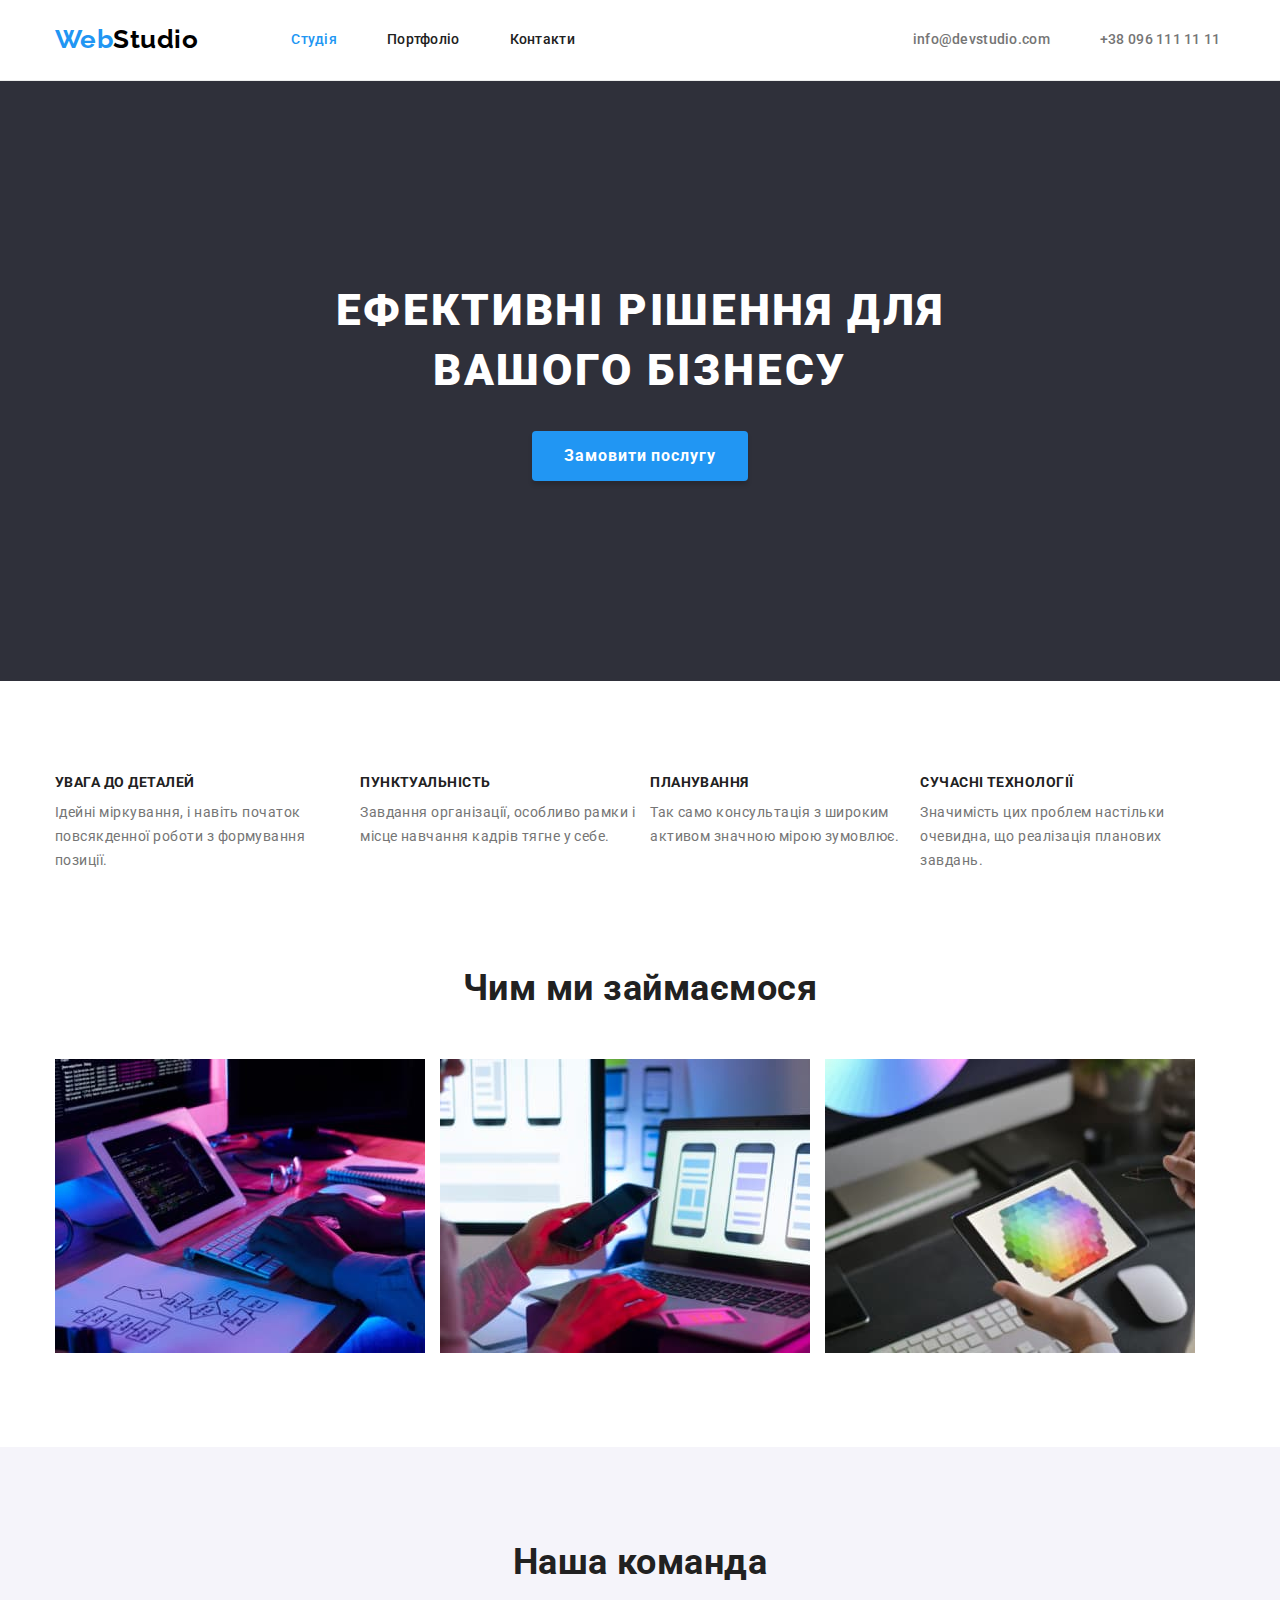
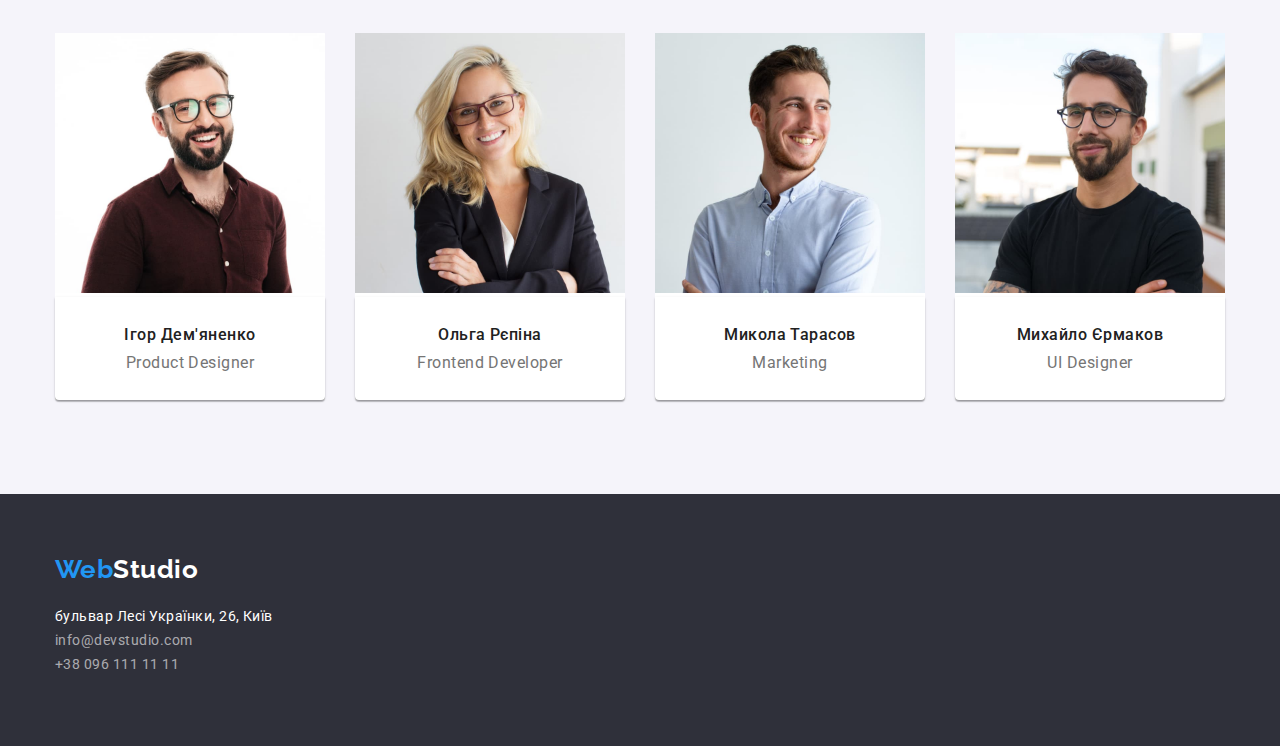
==== commit a1539fac: "page2" ====
--- a/index.html
+++ b/index.html
@@ -18,7 +18,7 @@
     <link rel="stylesheet" href="./css/styles.css" />
   </head>
   <body>
-    <header>
+    <header class="header">
       <div class="container">
         <nav class="main-nav">
           <a class="link logo" href="./index.html">Web<span class="logo-span">Studio</span></a>
@@ -35,7 +35,7 @@
               <a class="link auth" href="mailto:info@devstudio.com">info@devstudio.com</a>
             </li>
             <li class="li">
-              <a class="link auth" href="tel:+380961111111">+38(096) 111-11-11</a>
+              <a class="link auth" href="tel:+380961111111">+38 096 111 11 11</a>
             </li>
           </ul>        
       </div>
@@ -157,7 +157,7 @@
             <li class="li">
               <a class="link mailto" href="mailto:info@devstudio.com">info@devstudio.com</a>
             </li class="li">
-            <li><a class="link tel" href="tel:+380961111111">+38(096) 111-11-11</a></li>
+            <li><a class="link tel" href="tel:+380961111111">+38 096 111 11 11</a></li>
           </ul>
         </address>
       </div>
--- a/css/styles.css
+++ b/css/styles.css
@@ -24,18 +24,17 @@
   --accent-text-color: #757575;
   --accent-bgd-color: #2F303A;
 }
-header {
+.header {
   border-bottom: 1px solid #ECECEC;;
 }
-header .container {
+.header .container {
   display: flex;
 }
 .main-nav {
   display: flex;
 }
 .site-nav,
-  .auth-nav,
-    .ul-portfolio {
+  .auth-nav {
   display: flex;
 }
 .link {
@@ -61,14 +60,6 @@
   display: block;
   padding: 32px 0;
 }
-.card-portfolio .link {
-  display: block;
-  padding: 32px 0;
-}
-/* .site-nav .li,
-.auth-nav .li {
-  outline: solid 2px red;
-} */
 /* ::selection {
   color: var(--primary-white-color);
   background-color: var(--accent-bgd-color);
@@ -106,10 +97,10 @@
 }
 .section {
   padding-top: 94px;
+  padding-bottom: 94px;
   text-align: center;
   /* outline: 1px solid red; */
 }
-
 .btn {
   box-shadow: 0px 4px 4px rgba(0, 0, 0, 0.15);
   border: transparent solid 1px;
@@ -140,6 +131,9 @@
   font-weight: 500;
   line-height: 1.62;
   letter-spacing: 0.03em;
+  margin-bottom: 20px;
+  margin-right: 8px;
+  padding: 5px 21px;
 }
 .btn-portfolio-current,
   .btn-portfolio:hover,
@@ -170,18 +164,15 @@
   max-width: 100%;
   height: auto;
   margin-top: 50px;
-  margin-bottom: 94px;
 }
 .work .li+.li {
   margin-left: 15px;
 }
-.card-portfolio .img {
-  display: block;
-  /* max-width: 100%; */
-  height: auto;
-}
-.card-portfolio-item {
-  padding: 20px 24px;
+.work {
+  padding-top: 0;
+}
+.filter {
+  display: inline-flex;
 }
 .features {
   font-size: 14px;
@@ -208,7 +199,6 @@
   max-width: 1600px;
   margin: 0 auto;
   height: 600px;
-  /* padding: 200px 0 200px 437px; */
 }
 .container {
   width: 100%;
@@ -226,6 +216,7 @@
  }
 .hero-studio .container {
   max-width: 696px;
+  padding: 106px 0 0 0;
 }
 .work .title,
   .comand .title {
@@ -233,7 +224,6 @@
   font-weight: 700;
   font-size: 36px;
   line-height: 1.17;
-  text-align: center;
 }
 .comand .title {
   margin-bottom: 50px;
@@ -242,24 +232,22 @@
   background-color: var(--primary-white-color);
   font-size: 16px;
   line-height: 1.19;
-  text-align: center;
-  margin-bottom: 94px;
+}
+.card-studio + .card-studio {
+  margin-left: 30px;
+}
+.card-studio .item {
   box-shadow: 0px 1px 3px rgba(0, 0, 0, 0.12), 0px 1px 1px rgba(0, 0, 0, 0.14), 0px 2px 1px rgba(0, 0, 0, 0.2);
   border-radius: 0px 0px 4px 4px;
   border: transparent solid 1px;
-}
-.card-studio + .card-studio {
-  margin-left: 30px;
-}
-.card-studio .item {
-  padding-bottom: 30px;
+  padding-bottom: 27px;
 }
 .card-title {
   color: var(--primary-text-color);
   font-weight: 500;
   font-size: 16px;
-  margin-top: 30px;
-  margin-bottom: 10px;
+  margin-top: 27px;
+  margin-bottom: 9px;
 }
 .card-text {
   color: var(--accent-text-color);
@@ -288,24 +276,6 @@
 .tel {
   color: rgba(255, 255, 255, 0.6);  
 }
-
-/* .nav:hover,
-  .nav:focus,
-  .auth:hover,
-  .auth:focus,
-  .mailto:hover,
-  .mailto:focus,
-  .tel:hover,
-  .tel:focus,
-  .map:hover,
-  .map:focus,
-  .logo:hover,
-  .logo:focus,
-  .logo-span:hover,
-  .logo-span:focus,
-  .footer-span:hover,
-  .footer-span:focus, */
-  
 .link-current{
   color: var(--accent-color);
 }
@@ -315,11 +285,32 @@
   text-decoration: underline;
   outline: solid 1px transparent;
 }
+.card-portfolio .link {
+  display: block;
+}
+.card-portfolio .img {
+  display: block;
+  max-width: 100%;
+  width: 370px;
+  height: auto;
+}
+.card-portfolio-item {
+  padding: 20px 24px;
+  text-align: left;
+}
 .card-portfolio {
   width: 370px;
 }
-.card-portfolio + .card-portfolio {
-  margin-left: 30px;
+.card-portfolio {
+  border: 1px solid #EEEEEE;
+  border-top: none;
+  margin: 30px 30px 0px 0;
+}
+.card-portfolio:nth-child(3n) {
+  margin-right: 0px;
+}
+.card-portfolio:nth-last-child(-n+3) {
+  margin-bottom: 0;
 }
 .portfolio-title {
   color: var(--primary-text-color);
@@ -327,11 +318,15 @@
   font-size: 18px;
   line-height: 2.00;
   letter-spacing: 0.06em;
-  margin-bottom: 10px;
+  margin-bottom: 4px;
 }
 .portfolio-text {
   color: var(--accent-text-color);
   font-size: 16px;
   line-height: 1.88;
-  margin-bottom: 10px;
-}
+}
+.ul-portfolio {
+  display: flex;
+  flex-wrap: wrap;
+}
+
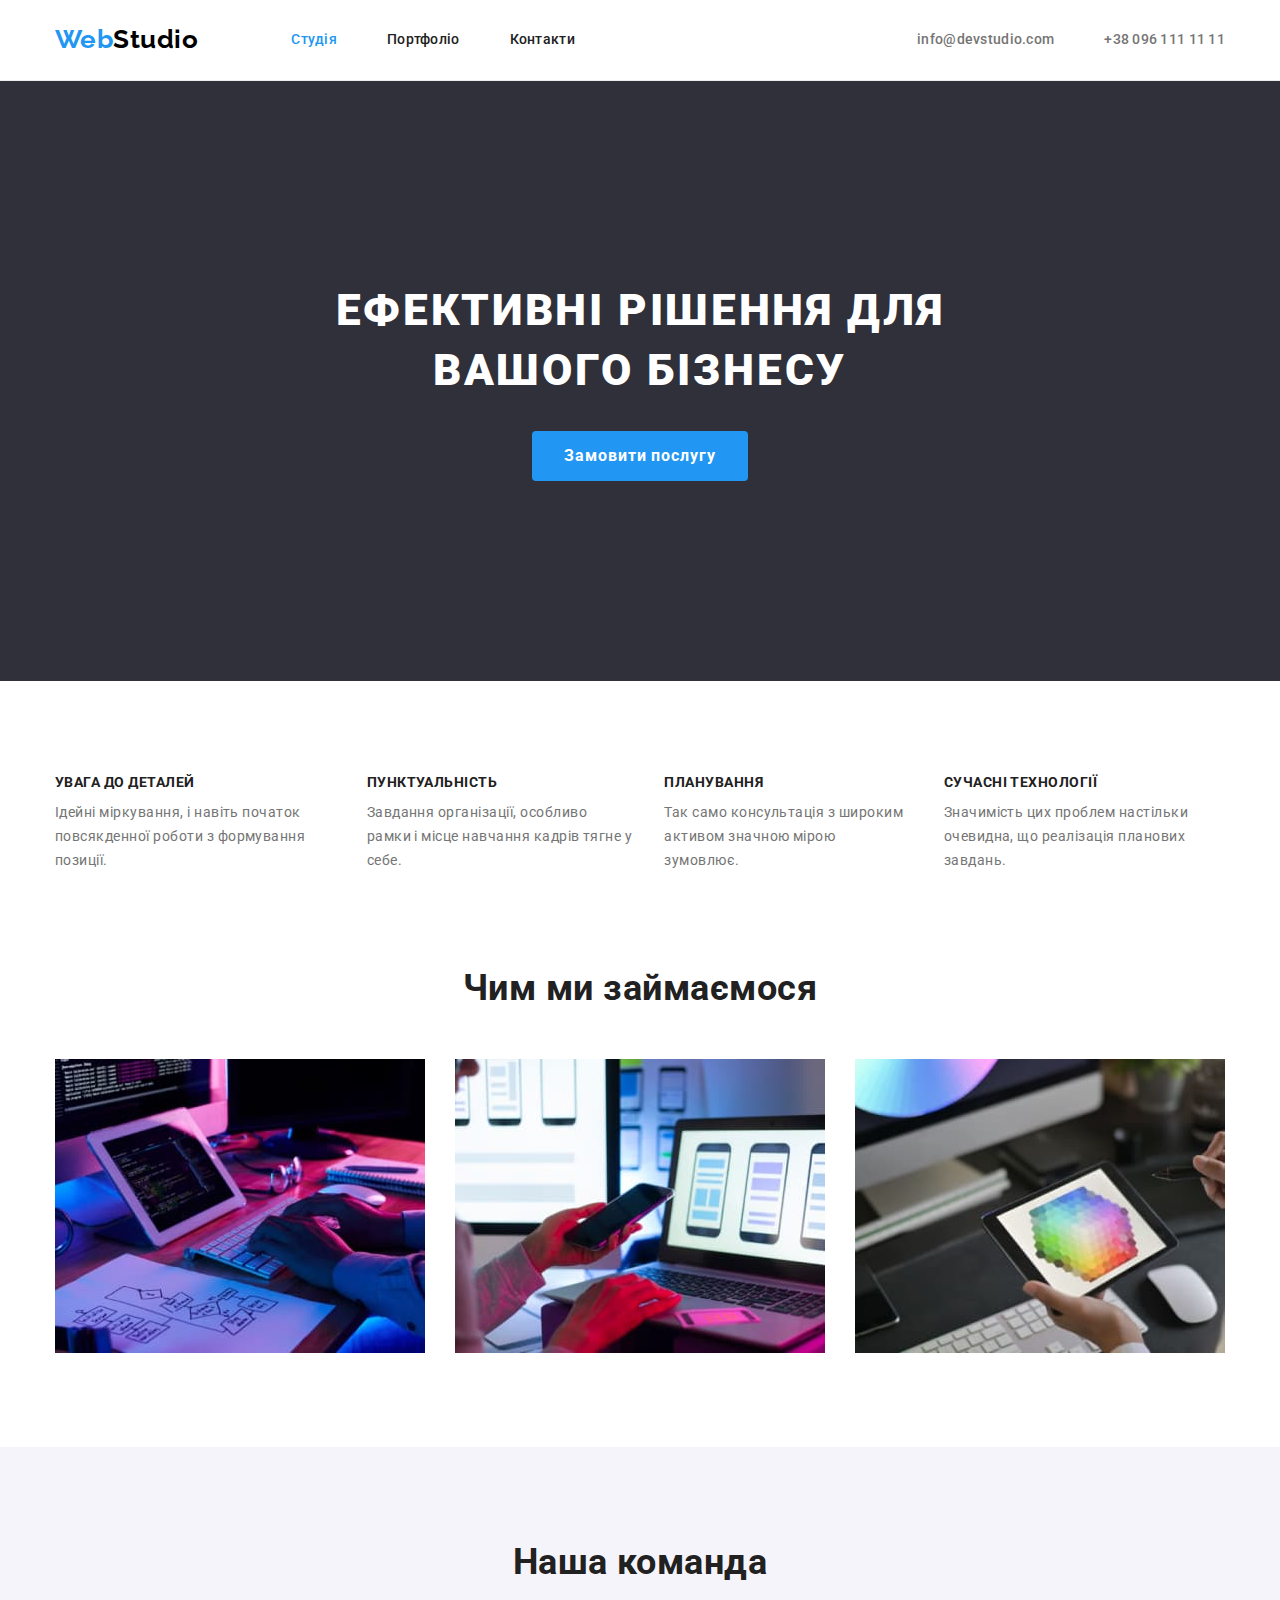
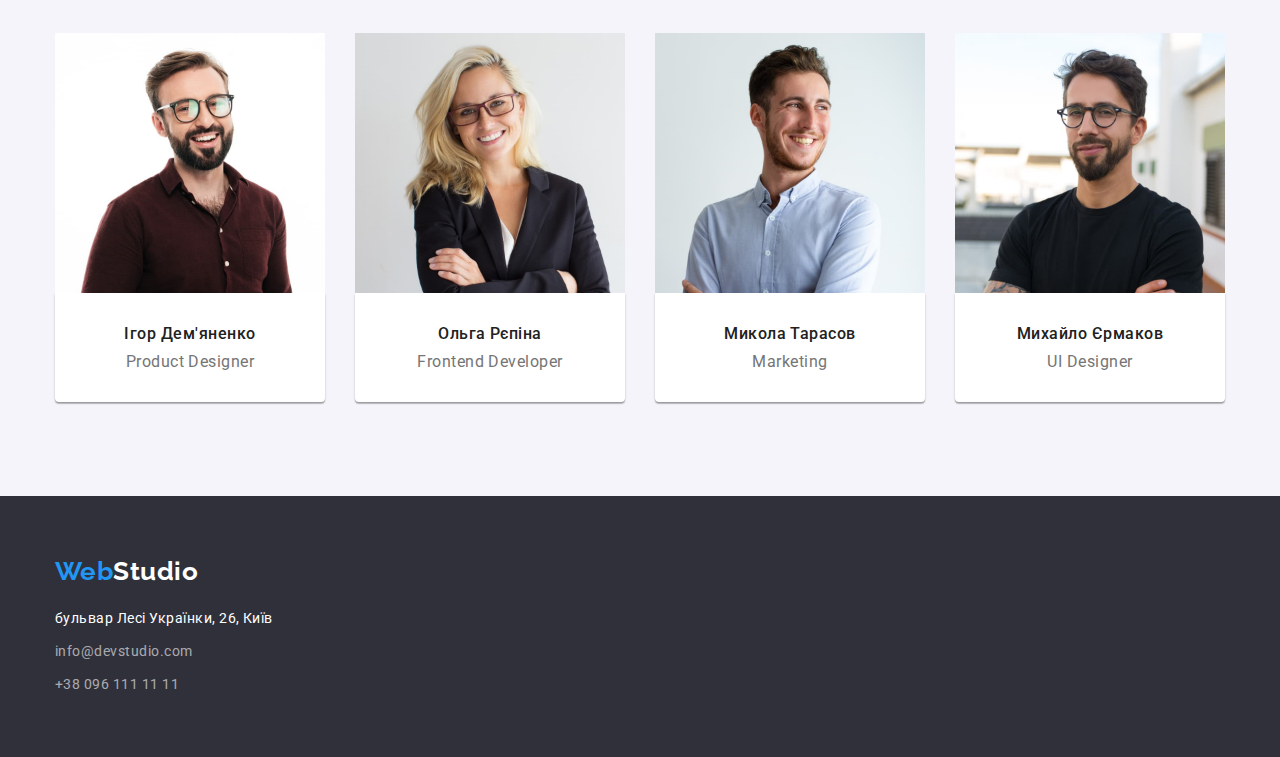
==== commit 6e00708d: "corrections" ====
--- a/index.html
+++ b/index.html
@@ -21,57 +21,55 @@
     <header class="header">
       <div class="container">
         <nav class="main-nav">
-          <a class="link logo" href="./index.html">Web<span class="logo-span">Studio</span></a>
+          <a class="logo link" href="./index.html">Web<span class="logo-span">Studio</span></a>
           <ul class="site-nav list">
-            <li class="li">
-              <a class="link nav link-current" href="./index.html">Студія</a>
+            <li class="item">
+              <a class="nav link link-current" href="./index.html">Студія</a>
             </li>
-            <li class="li"><a class="link nav" href="./portfolio.html">Портфоліо</a></li>
-            <li class="li"><a class="link nav" href="#">Контакти</a></li>
+            <li class="item"><a class="nav link" href="./portfolio.html">Портфоліо</a></li>
+            <li class="item"><a class="nav link" href="#">Контакти</a></li>
           </ul>
         </nav>
-          <ul class="auth-nav list">
-            <li class="li">
-              <a class="link auth" href="mailto:info@devstudio.com">info@devstudio.com</a>
-            </li>
-            <li class="li">
-              <a class="link auth" href="tel:+380961111111">+38 096 111 11 11</a>
-            </li>
-          </ul>        
+        <ul class="auth-nav list">
+          <li class="item">
+            <a class="auth link" href="mailto:info@devstudio.com">info@devstudio.com</a>
+          </li>
+          <li class="item">
+            <a class="auth link" href="tel:+380961111111">+38 096 111 11 11</a>
+          </li>
+        </ul>
       </div>
     </header>
     <main>
-      <section class="section hero-studio">
+      <section class="hero-studio">
         <div class="container">
-          <h1 class="title">Ефективні рішення для вашого бізнесу</h1>
+          <h1 class="heading">Ефективні рішення для вашого бізнесу</h1>
           <button class="btn btn-studio" type="button">Замовити послугу</button>
         </div>
       </section>
       <section class="section features">
         <div class="container">
           <h2 class="visually-hidden">Наші переваги</h2>
-          <ul class="list">
-            <li>
-              <h3 class="features-title">Увага до деталей</h3>
-              <p class="features-text">
+          <ul class="features-list list">
+            <li class="item">
+              <h3 class="title">Увага до деталей</h3>
+              <p class="text">
                 Ідейні міркування, і навіть початок повсякденної роботи з формування позиції.
               </p>
             </li>
-            <li>
-              <h3 class="features-title">Пунктуальність</h3>
-              <p class="features-text">
+            <li class="item">
+              <h3 class="title">Пунктуальність</h3>
+              <p class="text">
                 Завдання організації, особливо рамки і місце навчання кадрів тягне у себе.
               </p>
             </li>
-            <li>
-              <h3 class="features-title">Планування</h3>
-              <p class="features-text">
-                Так само консультація з широким активом значною мірою зумовлює.
-              </p>
+            <li class="item">
+              <h3 class="title">Планування</h3>
+              <p class="text">Так само консультація з широким активом значною мірою зумовлює.</p>
             </li>
-            <li>
-              <h3 class="features-title">Сучасні технології</h3>
-              <p class="features-text">
+            <li class="item">
+              <h3 class="title">Сучасні технології</h3>
+              <p class="text">
                 Значимість цих проблем настільки очевидна, що реалізація планових завдань.
               </p>
             </li>
@@ -80,12 +78,12 @@
       </section>
       <section class="section work">
         <div class="container">
-          <h2 class="title">Чим ми займаємося</h2>
-          <ul class="list">
-            <li class="li">
+          <h2 class="heading">Чим ми займаємося</h2>
+          <ul class="work-list list">
+            <li class="item">
               <img class="img" src="./img/img1.jpg" alt="Фото десктопні розробки" width="370" />
             </li>
-            <li class="li">
+            <li class="item">
               <img
                 class="img"
                 src="./img/img2.jpg"
@@ -93,7 +91,7 @@
                 width="370"
               />
             </li>
-            <li class="li">
+            <li class="item">
               <img
                 class="img"
                 src="./img/img3.jpg"
@@ -106,34 +104,34 @@
       </section>
       <section class="section comand">
         <div class="container">
-          <h2 class="title">Наша команда</h2>
-          <ul class="list">
-            <li class="card-studio">
+          <h2 class="heading">Наша команда</h2>
+          <ul class="comand-list list">
+            <li class="card">
               <img class="img" src="./img/t1.jpg" alt="Фото Ігор Дем'яненко" width="270" />
               <div class="item">
-                <h3 class="card-title">Ігор Дем'яненко</h3>
-                <p class="card-text">Product Designer</p>
+                <h3 class="title">Ігор Дем'яненко</h3>
+                <p class="text">Product Designer</p>
               </div>
             </li>
-            <li class="card-studio">
+            <li class="card">
               <img class="img" src="./img/t2.jpg" alt="Фото Ольга Рєпіна" width="270" />
               <div class="item">
-                <h3 class="card-title">Ольга Рєпіна</h3>
-                <p class="card-text">Frontend Developer</p>
+                <h3 class="title">Ольга Рєпіна</h3>
+                <p class="text">Frontend Developer</p>
               </div>
             </li>
-            <li class="card-studio">
+            <li class="card">
               <img class="img" src="./img/t3.jpg" alt="Фото Микола Тарасов" width="270" />
               <div class="item">
-                <h3 class="card-title">Микола Тарасов</h3>
-                <p class="card-text">Marketing</p>
+                <h3 class="title">Микола Тарасов</h3>
+                <p class="text">Marketing</p>
               </div>
             </li>
-            <li class="card-studio">
+            <li class="card">
               <img class="img" src="./img/t4.jpg" alt="Фото Михайло Єрмаков" width="270" />
               <div class="item">
-                <h3 class="card-title">Михайло Єрмаков</h3>
-                <p class="card-text">UI Designer</p>
+                <h3 class="title">Михайло Єрмаков</h3>
+                <p class="text">UI Designer</p>
               </div>
             </li>
           </ul>
@@ -145,7 +143,7 @@
         <a class="link logo" href="./index.html">Web<span class="footer-span">Studio</span></a>
         <address class="address">
           <ul class="footer-nav list">
-            <li class="li">
+            <li class="item">
               <a
                 class="link map"
                 href="https://goo.gl/maps/aX8FBNbtvhdyTscHA"
@@ -154,10 +152,10 @@
                 >бульвар Лесі Українки, 26, Київ</a
               >
             </li>
-            <li class="li">
+            <li class="item">
               <a class="link mailto" href="mailto:info@devstudio.com">info@devstudio.com</a>
-            </li class="li">
-            <li><a class="link tel" href="tel:+380961111111">+38 096 111 11 11</a></li>
+            </li>
+            <li class="item"><a class="link tel" href="tel:+380961111111">+38 096 111 11 11</a></li>
           </ul>
         </address>
       </div>
--- a/css/styles.css
+++ b/css/styles.css
@@ -1,11 +1,3 @@
-html {
-  box-sizing: border-box;
-}
-*,
-*::before,
-*::after {
-  box-sizing: inherit;
-}
 body {
   margin: 0;
   color: var(--primary-text-color);
@@ -16,6 +8,11 @@
 h1,h2,h3, p {
   padding: 0;
   margin: 0;
+}
+img {
+  display: block;
+  max-width: 100%;
+  height: auto;
 }
 :root {
   --primary-text-color:#212121;
@@ -24,46 +21,28 @@
   --accent-text-color: #757575;
   --accent-bgd-color: #2F303A;
 }
-.header {
-  border-bottom: 1px solid #ECECEC;;
-}
-.header .container {
-  display: flex;
-}
-.main-nav {
-  display: flex;
-}
-.site-nav,
-  .auth-nav {
-  display: flex;
-}
-.link {
-  text-decoration: none;
- }
 .list {
   list-style: none;
   padding: 0;
   margin: 0;
 }
-.site-nav .li+.li,
-  .auth-nav .li+.li {
-  margin-left: 50px; 
-}
-.site-nav .li:first-child {
-  margin-left: 93px;
-}
-.auth-nav .li:first-child {
-  margin-left: 338px;
-}
-.auth-nav .link,
-  .site-nav .link {
-  display: block;
-  padding: 32px 0;
-}
-/* ::selection {
-  color: var(--primary-white-color);
-  background-color: var(--accent-bgd-color);
-} */
+.header {
+  border-bottom: 1px solid #ECECEC;;
+}
+.header .container {
+  display: flex;
+  justify-content: space-between;
+  align-items: center;
+}
+.main-nav,
+ .site-nav,
+ .auth-nav {
+  display: flex;
+  align-items: center;
+}
+.link {
+  text-decoration: none;
+}
 .logo {
   display: block;
   color: var(--accent-color);
@@ -71,19 +50,16 @@
   font-weight: 700;
   font-size: 26px;
   line-height: 1.19;
-  margin-left: 0;  
+  margin-left: 0;
 }
 .logo-span {
   color: #000000;
 }
 .main-nav .logo {
-  padding: 24px 0 25px 0;
-}
-.footer .logo {
-  padding: 60px 0 20px 0;
+  padding: 24px 93px 25px 0;
 }
 .site-nav,
-  .auth-nav {
+.auth-nav {
   font-weight: 500;
   font-size: 14px;
   line-height: 1.14;
@@ -95,14 +71,44 @@
 .auth {
   color: var(--accent-text-color);
 }
+.site-nav .item+.item,
+.auth-nav .item+.item {
+  margin-left: 50px;
+}
+.site-nav .link,
+.auth-nav .link {
+  display: block;
+  padding: 32px 0;
+}
+.hero-studio {
+  background-color: var(--accent-bgd-color);
+  max-width: 1600px;
+  height: 600px;
+  margin: 0 auto;
+  text-align: center;
+  padding: 200px 0;
+}
+.hero-studio .heading {
+  color: var(--primary-white-color);
+  font-weight: 900;
+  font-size: 44px;
+  line-height: 1.36;
+  letter-spacing: 0.06em;
+  text-transform: uppercase;
+  max-width: 696px;
+  margin: 0 auto;
+  margin-bottom: 30px;
+}
 .section {
   padding-top: 94px;
   padding-bottom: 94px;
-  text-align: center;
-  /* outline: 1px solid red; */
+}
+.container {
+  max-width: 1200px;
+  margin: 0 auto;
+  padding: 0 15px;
 }
 .btn {
-  box-shadow: 0px 4px 4px rgba(0, 0, 0, 0.15);
   border: transparent solid 1px;
   border-radius: 4px;
   font-family: inherit;
@@ -110,6 +116,11 @@
   text-align: center;
   cursor: pointer;
 }
+.btn:hover,
+.btn:focus {
+  box-shadow: 0px 4px 4px rgba(0, 0, 0, 0.15);
+  outline: solid 1px transparent;
+}
 .btn-studio {
   color: var(--primary-white-color);
   background:var(--accent-color);
@@ -118,12 +129,10 @@
   font-weight: 700;
   line-height: 1.88;
   letter-spacing: 0.06em;
-  margin-top: 30px;
 }
 .btn-studio:hover,
 .btn-studio:focus {
   color: #188CE8;
-  outline: solid 1px transparent;
 }
 .btn-portfolio {
   color: var(--primary-text-color);
@@ -131,8 +140,6 @@
   font-weight: 500;
   line-height: 1.62;
   letter-spacing: 0.03em;
-  margin-bottom: 20px;
-  margin-right: 8px;
   padding: 5px 21px;
 }
 .btn-portfolio-current,
@@ -155,30 +162,18 @@
   margin: -1px;
 }
 .features .list,
-.work .list,
-.comand .list {
-  display: flex;
-}
-.work .img {
-  display: block;
-  max-width: 100%;
-  height: auto;
-  margin-top: 50px;
-}
-.work .li+.li {
-  margin-left: 15px;
-}
-.work {
-  padding-top: 0;
-}
-.filter {
-  display: inline-flex;
+  .work .list,
+  .comand .list {
+  display: flex;
 }
 .features {
   font-size: 14px;
   text-align: left;
 }
-.features-title {
+.features .item+.item {
+  margin-left: 30px;
+}
+.features .title {
   color: var(--primary-text-color);
   font-weight: 700;
   font-size: 14px;
@@ -186,82 +181,70 @@
   text-transform: uppercase;
   margin-bottom: 10px;  
 }
-.features-text {
+.features .text {
   color: var(--accent-text-color);
   line-height: 1.71;
 }
+.work {
+  padding-top: 0;
+}
+.work .heading {
+  margin-bottom: 50px;
+}
+.work .item+.item {
+  margin-left: 30px;
+}
+.work .heading,
+  .comand .heading {
+  color: var(--primary-text-color);
+  font-weight: 700;
+  font-size: 36px;
+  line-height: 1.17;
+  text-align: center;
+}
 .comand {
   background-color: #F5F4FA;
 }
-.hero-studio {
-  background-color: var(--accent-bgd-color);
-  width: 100%;
-  max-width: 1600px;
-  margin: 0 auto;
-  height: 600px;
-}
-.container {
-  width: 100%;
-  max-width: 1200px;
-  margin: 0 auto;
-  padding: 0 15px;
-}
-.hero-studio .title {
-  color: var(--primary-white-color);
-  font-weight: 900;
-  font-size: 44px;
-  line-height: 1.36;
-  letter-spacing: 0.06em;
-  text-transform: uppercase;
- }
-.hero-studio .container {
-  max-width: 696px;
-  padding: 106px 0 0 0;
-}
-.work .title,
-  .comand .title {
-  color: var(--primary-text-color);
-  font-weight: 700;
-  font-size: 36px;
-  line-height: 1.17;
-}
-.comand .title {
+.comand .heading {
   margin-bottom: 50px;
 }
-.card-studio {
+.comand .card {
   background-color: var(--primary-white-color);
   font-size: 16px;
   line-height: 1.19;
-}
-.card-studio + .card-studio {
+  text-align: center;
+}
+.comand .card+.card {
   margin-left: 30px;
 }
-.card-studio .item {
+.comand .item {
   box-shadow: 0px 1px 3px rgba(0, 0, 0, 0.12), 0px 1px 1px rgba(0, 0, 0, 0.14), 0px 2px 1px rgba(0, 0, 0, 0.2);
   border-radius: 0px 0px 4px 4px;
   border: transparent solid 1px;
-  padding-bottom: 27px;
-}
-.card-title {
+  padding-top: 30px;
+  padding-bottom: 30px;  
+}
+.comand .title {
   color: var(--primary-text-color);
   font-weight: 500;
   font-size: 16px;
-  margin-top: 27px;
   margin-bottom: 9px;
 }
-.card-text {
+.comand .text {
   color: var(--accent-text-color);
 }
 .footer {
-  display: block;
   background-color: var(--accent-bgd-color);
-  width: 100%;
-  max-width: 1600px;
-  margin: 0 auto;
-  height: 252px;
+  padding: 60px 0;
+}
+.footer .logo {
+  margin-bottom: 20px;
 }
 .footer-span {
   color: var(--primary-white-color);
+}
+.footer .item:not(:last-child) {
+  margin-bottom: 9px;
 }
 .address {
   font-style: normal;
@@ -285,32 +268,32 @@
   text-decoration: underline;
   outline: solid 1px transparent;
 }
+.filter {
+  display: flex;
+  justify-content: center;
+  margin-bottom: 50px;
+}
 .card-portfolio .link {
   display: block;
 }
-.card-portfolio .img {
-  display: block;
-  max-width: 100%;
-  width: 370px;
-  height: auto;
-}
+.card-portfolio .link:hover,
+  .card-portfolio .link:focus {
+    text-decoration: none;
+  }
 .card-portfolio-item {
-  padding: 20px 24px;
-  text-align: left;
-}
-.card-portfolio {
-  width: 370px;
-}
-.card-portfolio {
   border: 1px solid #EEEEEE;
   border-top: none;
-  margin: 30px 30px 0px 0;
-}
-.card-portfolio:nth-child(3n) {
-  margin-right: 0px;
-}
-.card-portfolio:nth-last-child(-n+3) {
-  margin-bottom: 0;
+  text-align: left;
+  padding: 20px 24px;
+}
+.card-portfolio:not(:nth-child(3n)) {
+  margin-right: 30px;
+}
+.card-portfolio:not(:nth-last-child(-n+3)) {
+  margin-bottom: 30px;
+}
+.portfolio-item:not(:last-child) {
+  margin-right: 8px;
 }
 .portfolio-title {
   color: var(--primary-text-color);
@@ -325,7 +308,7 @@
   font-size: 16px;
   line-height: 1.88;
 }
-.ul-portfolio {
+.portfolio-list {
   display: flex;
   flex-wrap: wrap;
 }
